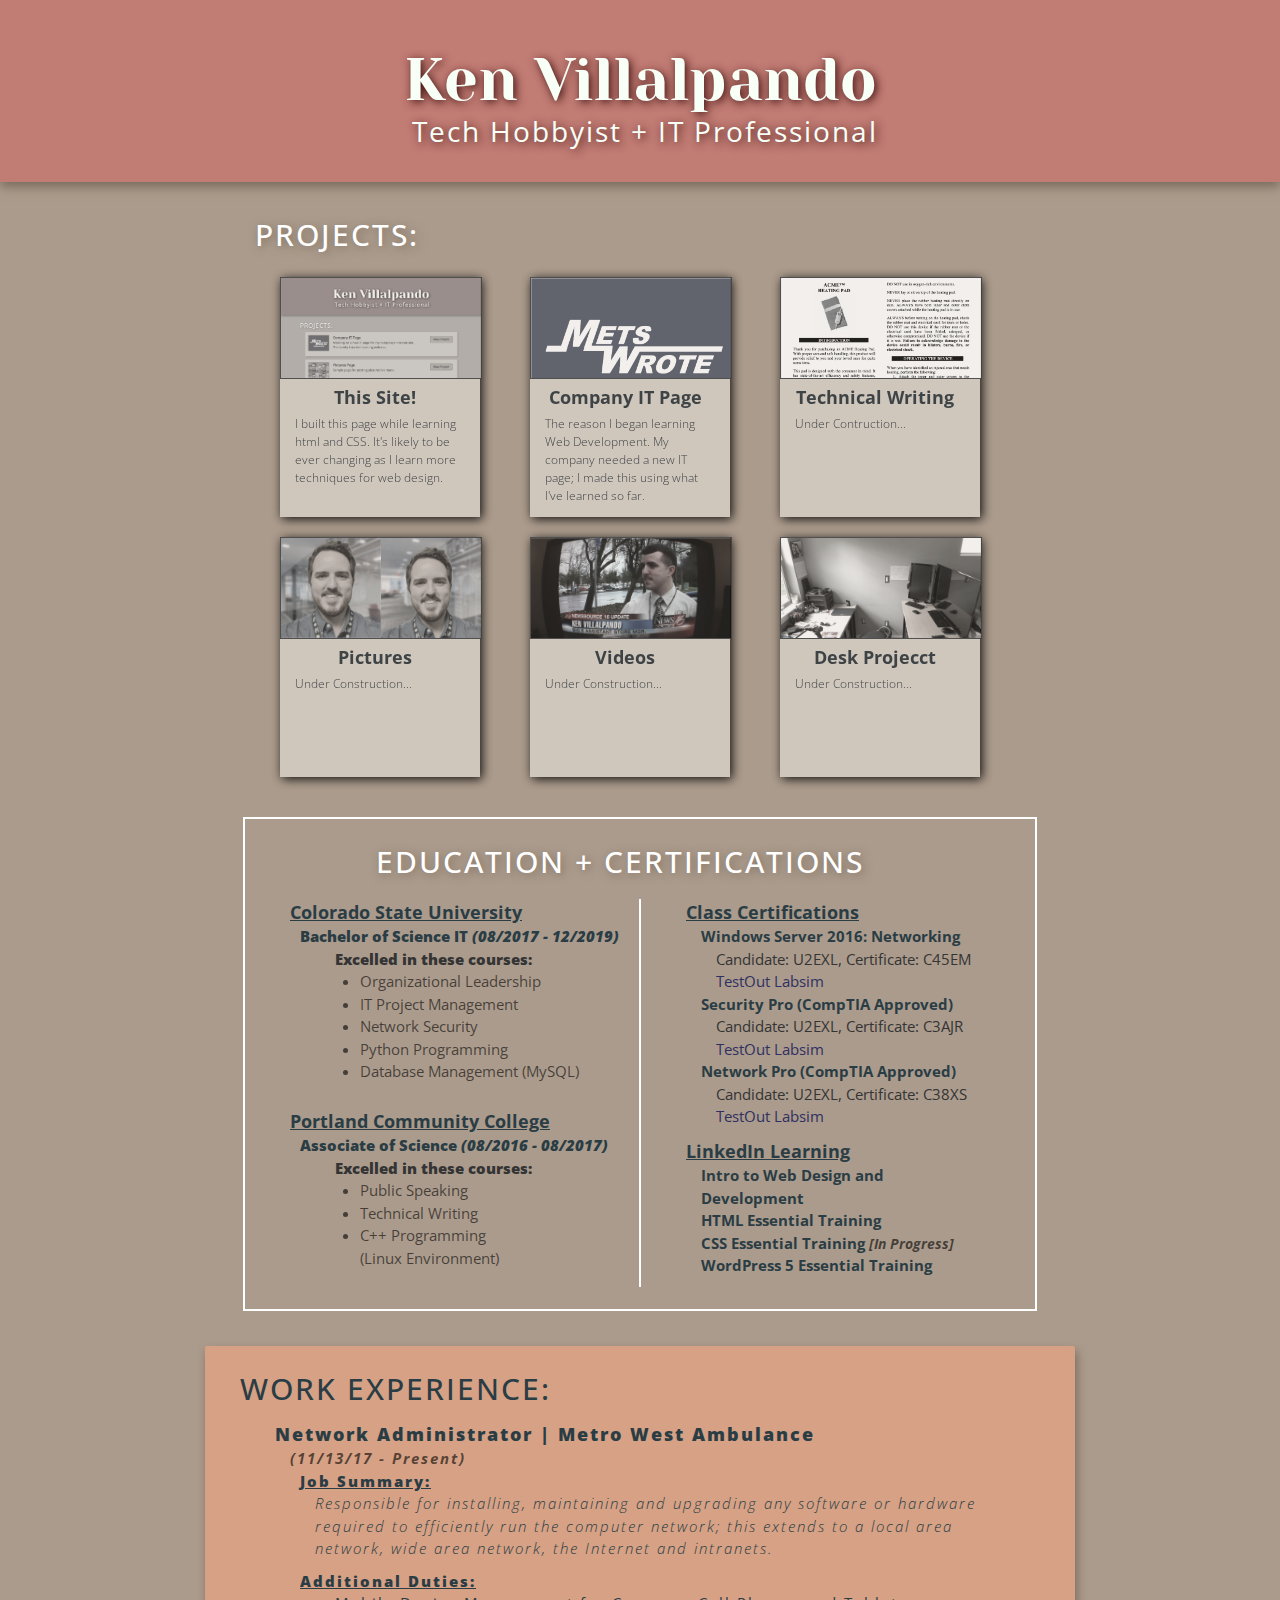
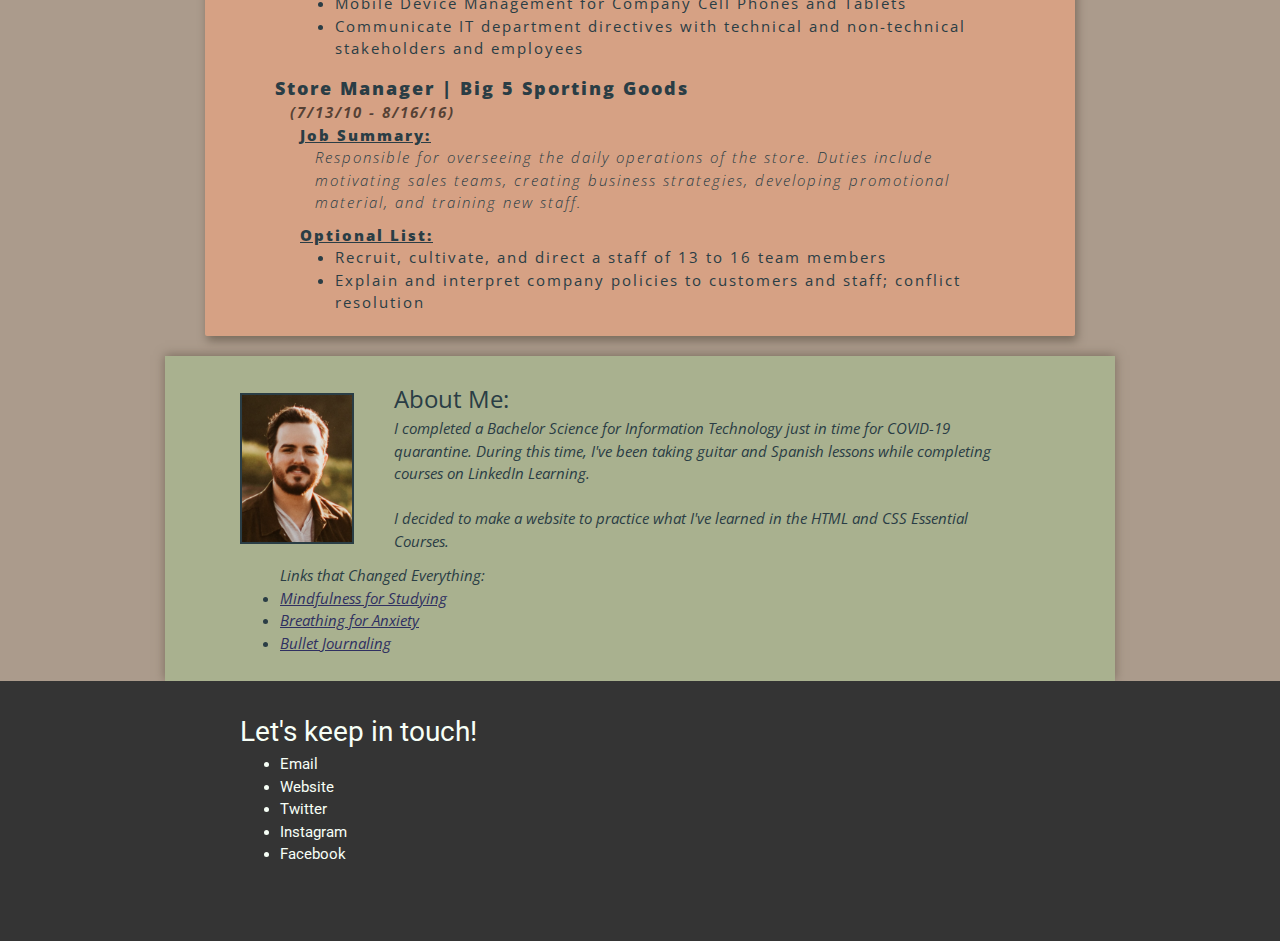
==== index.html @ 83141d89 "Main Page" ====
<!DOCTYPE HTML>
<html>
    <head>
        <meta charset="UTF-8">
        <meta name="viewport" content="width=device-width, initial-scale=1, maximum-scale=1">
        <title>Ken Villalpando</title>
        <!-- GOOGLE FONTS -->
        <link href="https://fonts.googleapis.com/css2?family=Roboto&display=swap" rel="stylesheet"> 
        <link href="https://fonts.googleapis.com/css2?family=Yeseva+One&display=swap" rel="stylesheet"> 
        <link href="https://fonts.googleapis.com/css2?family=Acme&display=swap" rel="stylesheet">
        <link href="https://fonts.googleapis.com/css2?family=Montserrat&family=Open+Sans&display=swap" rel="stylesheet">

        <link rel="stylesheet" href=".\styles.css">
    </head>
    <body>
        <main>
            <!-- About / Profile -->
            <header>
                <div class="content-wrap">
                    <h1>Ken Villalpando</h1>
                    <h2>Tech Hobbyist + IT Professional</h2>
                    
                </div>
            </header>
      
            <!-- Projects -->
            <section class="projects">
                <div class="content-wrap">
                    <h2>Projects:</h2>
                    <a href="index.html" id="proj">
                        <img src="/pictures/main-page.png" alt="Proj-One"/>
                        <h3>This Site!</h3>
                        <p>I built this page while learning html and CSS. It's likely to be ever changing as I learn more techniques for web design.</p>
                    </a>
                    <a href="it-page/" target="_blank" id="proj">
                        <img src="it-page/images/sample-logo.png" alt="Proj-One"/>
                        <h3>Company IT Page</h3>
                        <p>The reason I began learning Web Development. My company needed  a new IT page; I made this using what I've learned so far.</p>
                    </a>
                    <a href="projects/writing.html" target="_blank" id="proj">
                        <img src="pictures/thumb_desk.png" alt="Proj-One"/>
                        <h3>Technical Writing</h3>
                        <p>Under Contruction...</p>
                    </a>
                    <a href="pictures/" target="_blank" id="proj">
                        <img src=".\pictures/ProfileOptions.JPG" alt="Proj-One"/>
                        <h3>Pictures</h3>
                        <p>Under Construction...</p>
                    </a>
                    <a href="#" target="_blank" id="proj">
                        <img src="pictures/thumb_bww.png" alt="Proj-One"/>
                        <h3>Videos</h3>
                        <p>Under Construction...</p>
                    </a>
                    <a href="projects/kensdesk.html" target="_blank" id="proj">
                        <img src="/projects/pics/desk_start.jpg" alt="Proj-One"/>
                        <h3>Desk Projecct</h3>
                        <p>Under Construction...</p>
                    </a>
                    <!-- This project -->
<!--
                    <article id="three">
                        <a id="button" href="#">View Project</a>
                        <img src="./pictures/main-page.png" alt="data-img" />
                        <h3>This Page!</h3>
                        <p>I built this page while learning html and CSS. It's likely to be ever changing as I learn more techniques for web design.</p>
                    </article>
-->
                    <!-- IT Page PRoject -->
<!--
                    <article id="one">
                        <a id="button" href=".\it-page/" target="_blank">View Project</a>
                        <img src="it-page/images/sample-logo.png" alt="MW-Logo" />
                        <h3>Company IT Page</h3>
                        <p>The reason I started studying Web Development. My company needed  a new IT page; this is what I made using the techniques I've learned so far. </p>
                    </article>
-->
                    <!-- Technical Writing -->
                    <!-- DESK PROJECT -->

                    <!-- PICTURE PAGE -->
<!--
                    <article id="two">
                        <a id="button" href="https://kepando.github.io/pictures/" target="_blank">View Project</a>
                        <img src=".\pictures/ProfileOptions.JPG" alt="Before Pic" />
                        <h3>Pictures Page</h3>
                        <p>Here I'll design a page to show some picutres. I use a combination of apps for editing and enhancing my photos. I'll feature a few and explain how I made them.</p>
                    </article>
-->
                    <!-- VIDEO PAGE-->
                </div>
            </section>
            
            <!-- Education and Certifications -->
            <section class="education content-wrap">
                <h2>Education + Certifications</h2>
                <div class="schooling">
                    <section id="school">
                        <h3>Colorado State University</h3>
                        <h4>Bachelor of Science IT <em>(08/2017 - 12/2019)</em></h4>
                        <p>Excelled in these courses:</p>
                        <ul>
                            <li>Organizational Leadership</li>
                            <li>IT Project Management</li>
                            <li>Network Security</li>
                            <li>Python Programming</li>
                            <li>Database Management (MySQL)</li>
                        </ul>
                    </section>
                    <section id="school">
                        <h3>Portland Community College</h3>
                        <h4>Associate of Science <em>(08/2016 - 08/2017)</em></h4>
                        <p>Excelled in these courses:</p>
                        <ul>
                            <li>Public Speaking</li>
                            <li>Technical Writing</li>
                            <li>C++ Programming<br>
                            (Linux Environment)</li>
                        </ul>
                    </section>
                </div>
                <div class="certifications">
                    <section id="cert">
                        <h3>Class Certifications</h3>
                        <div class="cert-entry">
                            <h4>Windows Server 2016: Networking</h4>
                            <p>Candidate: U2EXL, Certificate: C45EM<br><a href="https://www.testout.com/courses" target="_blank">TestOut Labsim</a></p>
                        </div>
                        <div class="cert-entry"> 
                            <h4>Security Pro (CompTIA Approved)</h4>
                            <p>Candidate: U2EXL, Certificate: C3AJR<br><a href="https://www.testout.com/courses" target="_blank">TestOut Labsim</a></p>
                        </div>
                        <div class="cert-entry">
                            <h4>Network Pro (CompTIA Approved)</h4>
                            <p>Candidate: U2EXL, Certificate: C38XS<br><a href="https://www.testout.com/courses" target="_blank">TestOut Labsim</a></p>
                        </div>
                    </section>
                    <section id="cert">
                        <h3>LinkedIn Learning</h3>
                        <h4>Intro to Web Design and Development</h4>
<!--                        <p>Certificate Id: ASlqDAVFtQPVPzRL4ff9Y8gPucvq</p>-->
                        <h4>HTML Essential Training</h4>
<!--                        <p>Certificate Id: AZIIrNlopl0ncjyoaqekhOXkk8ms</p>-->
                        <h4>CSS Essential Training <em>[In Progress]</em></h4>
<!--                        <p><em>In Progress</em></p>-->
                        <h4>WordPress 5 Essential Training</h4>
                    </section>
                </div>
            </section>
 
            <!-- Work Experience -->
            <section class="work-experience">
                <div class="content-wrap">
                    <h2>Work Experience:</h2>
                    <section id="job">
                        <h3>Network Administrator | Metro West Ambulance</h3>
                        <h4><em>(11/13/17 - Present)</em></h4>
                        <p>Job Summary:</p>
                        <p class="desc"><i>Responsible for installing, maintaining and upgrading any software or hardware required to efficiently run the computer network; this extends to a local area network, wide area network, the Internet and intranets.</i></p>
                        <p>Additional Duties:</p>
                        <ul>
                            <li>Mobile Device Management for Company Cell Phones and Tablets</li>
                            <li>Communicate IT department directives with technical and non-technical stakeholders and employees</li>
                        </ul>
                    </section>
                        <section id="job">
                        <h3>Store Manager | Big 5 Sporting Goods</h3>
                        <h4><em>(7/13/10 - 8/16/16)</em></h4>
                        <p>Job Summary:</p>
                        <p class="desc">
                            <i>Responsible for overseeing the daily operations of the store. Duties include motivating sales teams, creating business strategies, developing promotional material, and training new staff.</i>
                        </p>
                        <p>Optional List:</p>
                        <ul>
                            <li>Recruit, cultivate, and direct a staff of 13 to 16 team members</li>
                            <li>Explain and interpret company policies to customers and staff; conflict resolution</li>
                        </ul>
                    </section>
                </div>
            </section>
                        
            <!-- About Me -->
            <section class="about-me">
                <div class="content-wrap">
                    <img src=".\pictures/ken.png" alt="Ken" />
                    
                    <section id="about">
                        <h2>About Me:</h2>
                        <p>I completed a Bachelor Science for Information Technology just in time for COVID-19 quarantine. During this time, I've been taking guitar and Spanish lessons while completing courses on LinkedIn Learning. 
                        <br><br>
                        I decided to make a website to practice what I've learned in the HTML and CSS Essential Courses.</p>
                    </section>
                    <ul>Links that Changed Everything:
                        <li><a href="https://csuglobal.edu/blog/using-mindfulness-techniques-to-improve-schoolwork?utm_medium=socialmedia&utm_source=linkedin_company&utm_campaign=productcategory_general&utm_content=_9_5_19" target="_blank">Mindfulness for Studying</a></li>
                        <li><a href="https://www.medicalnewstoday.com/articles/324417" target="_blank">Breathing for Anxiety</a></li>
                        <li><a href="https://bulletjournal.com/pages/learn" target="_blank">Bullet Journaling</a></li>
                    </ul>
                </div>
            </section>
     
            <!-- Contact Info / Social Media -->
            <footer>
                <div class="content-wrap">
                    <h2>Let's keep in touch!</h2>
                    <!-- Social Media and Links -->
                    <ul>
                        <li><a href="mailto:kvillalp@gmail.com">Email</a></li>
                        <li><a href="https://kepando.github.io" target="_blank">Website</a></li>
                        <li><A href="https://twitter.com/kepando">Twitter</a></li>
                        <li><a href="https://www.instagram.com/kepando/" target="_blank">Instagram</a></li>
                        <li><a href="#">Facebook</a></li>
                    </ul>
                </div>
            </footer>
        </main>
    </body>
</html>
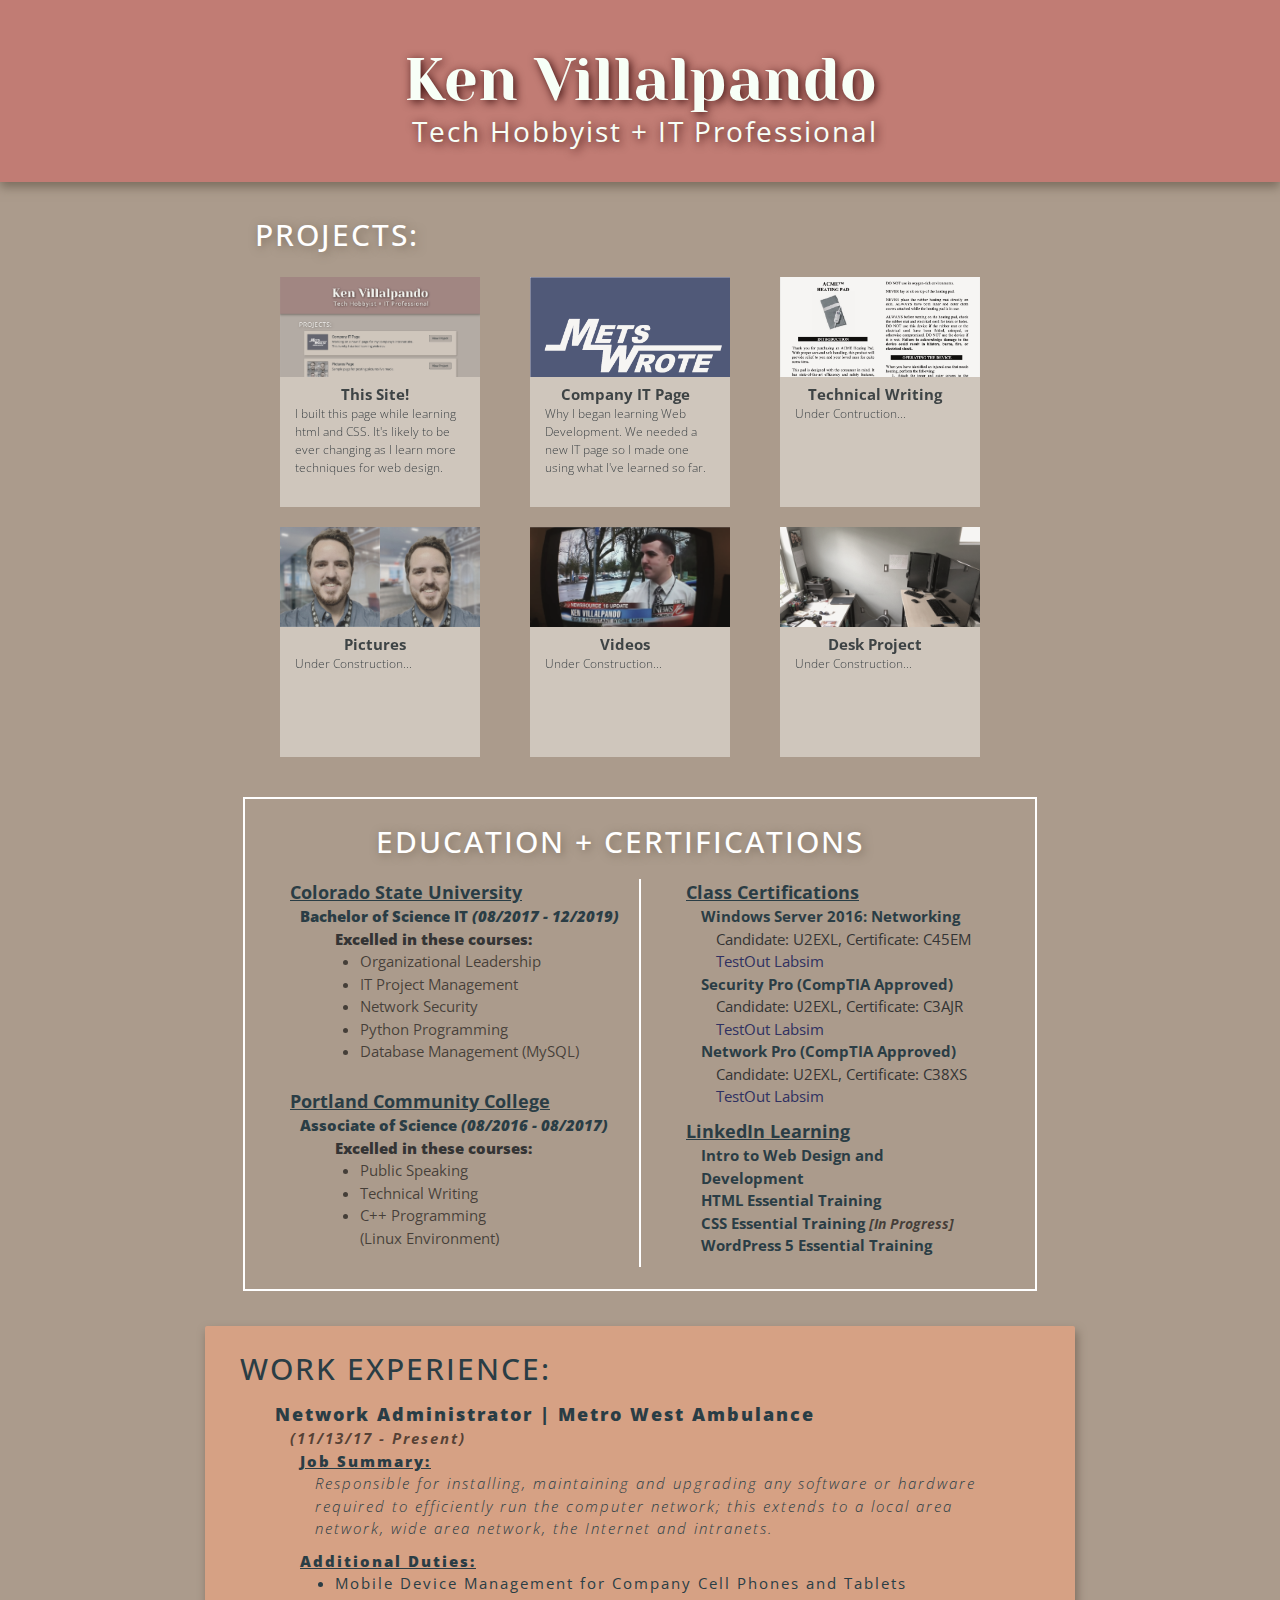
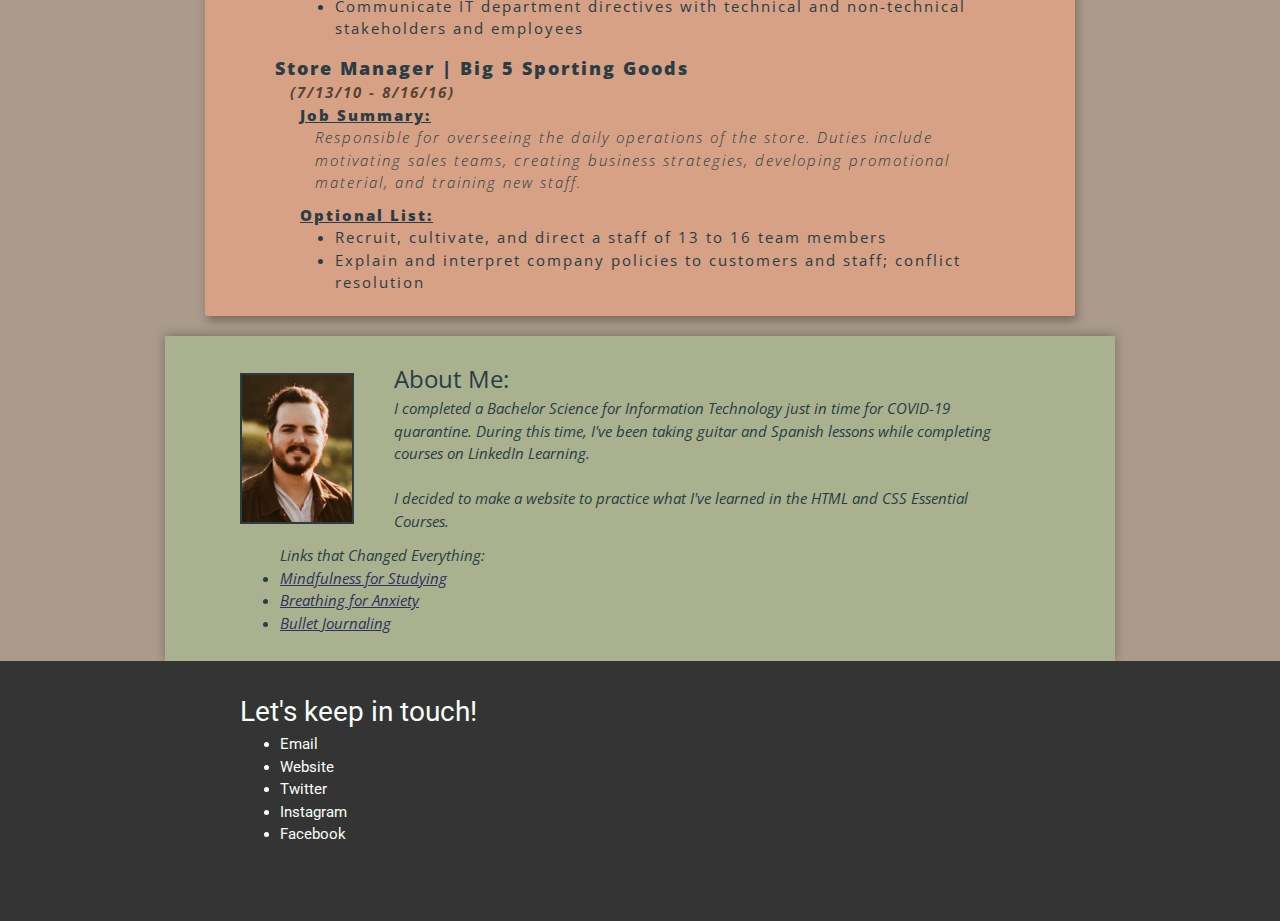
==== commit d90e064b: "MainPage/ProjectThumbs" ====
--- a/index.html
+++ b/index.html
@@ -28,33 +28,33 @@
                 <div class="content-wrap">
                     <h2>Projects:</h2>
                     <a href="index.html" id="proj">
-                        <img src="/pictures/main-page.png" alt="Proj-One"/>
-                        <h3>This Site!</h3>
+                        <img src="pictures/main-page.png"/>
+                        <h4>This Site!</h4>
                         <p>I built this page while learning html and CSS. It's likely to be ever changing as I learn more techniques for web design.</p>
                     </a>
                     <a href="it-page/" target="_blank" id="proj">
-                        <img src="it-page/images/sample-logo.png" alt="Proj-One"/>
-                        <h3>Company IT Page</h3>
-                        <p>The reason I began learning Web Development. My company needed  a new IT page; I made this using what I've learned so far.</p>
+                        <img src="it-page/images/sample-logo.png"/>
+                        <h4>Company IT Page</h4>
+                        <p>Why I began learning Web Development. We needed a new IT page so I made one using what I've learned so far.</p>
                     </a>
                     <a href="projects/writing.html" target="_blank" id="proj">
-                        <img src="pictures/thumb_desk.png" alt="Proj-One"/>
-                        <h3>Technical Writing</h3>
+                        <img src="pictures/thumb_desk.png"/>
+                        <h4>Technical Writing</h4>
                         <p>Under Contruction...</p>
                     </a>
                     <a href="pictures/" target="_blank" id="proj">
-                        <img src=".\pictures/ProfileOptions.JPG" alt="Proj-One"/>
-                        <h3>Pictures</h3>
+                        <img src=".\pictures/ProfileOptions.JPG"/>
+                        <h4>Pictures</h4>
                         <p>Under Construction...</p>
                     </a>
                     <a href="#" target="_blank" id="proj">
-                        <img src="pictures/thumb_bww.png" alt="Proj-One"/>
-                        <h3>Videos</h3>
+                        <img src="pictures/thumb_bww.png"/>
+                        <h4>Videos</h4>
                         <p>Under Construction...</p>
                     </a>
                     <a href="projects/kensdesk.html" target="_blank" id="proj">
-                        <img src="/projects/pics/desk_start.jpg" alt="Proj-One"/>
-                        <h3>Desk Projecct</h3>
+                        <img src="projects/pics/desk_start.jpg"/>
+                        <h4>Desk Project</h4>
                         <p>Under Construction...</p>
                     </a>
                     <!-- This project -->
@@ -75,9 +75,6 @@
                         <p>The reason I started studying Web Development. My company needed  a new IT page; this is what I made using the techniques I've learned so far. </p>
                     </article>
 -->
-                    <!-- Technical Writing -->
-                    <!-- DESK PROJECT -->
-
                     <!-- PICTURE PAGE -->
 <!--
                     <article id="two">
@@ -87,7 +84,6 @@
                         <p>Here I'll design a page to show some picutres. I use a combination of apps for editing and enhancing my photos. I'll feature a few and explain how I made them.</p>
                     </article>
 -->
-                    <!-- VIDEO PAGE-->
                 </div>
             </section>
             
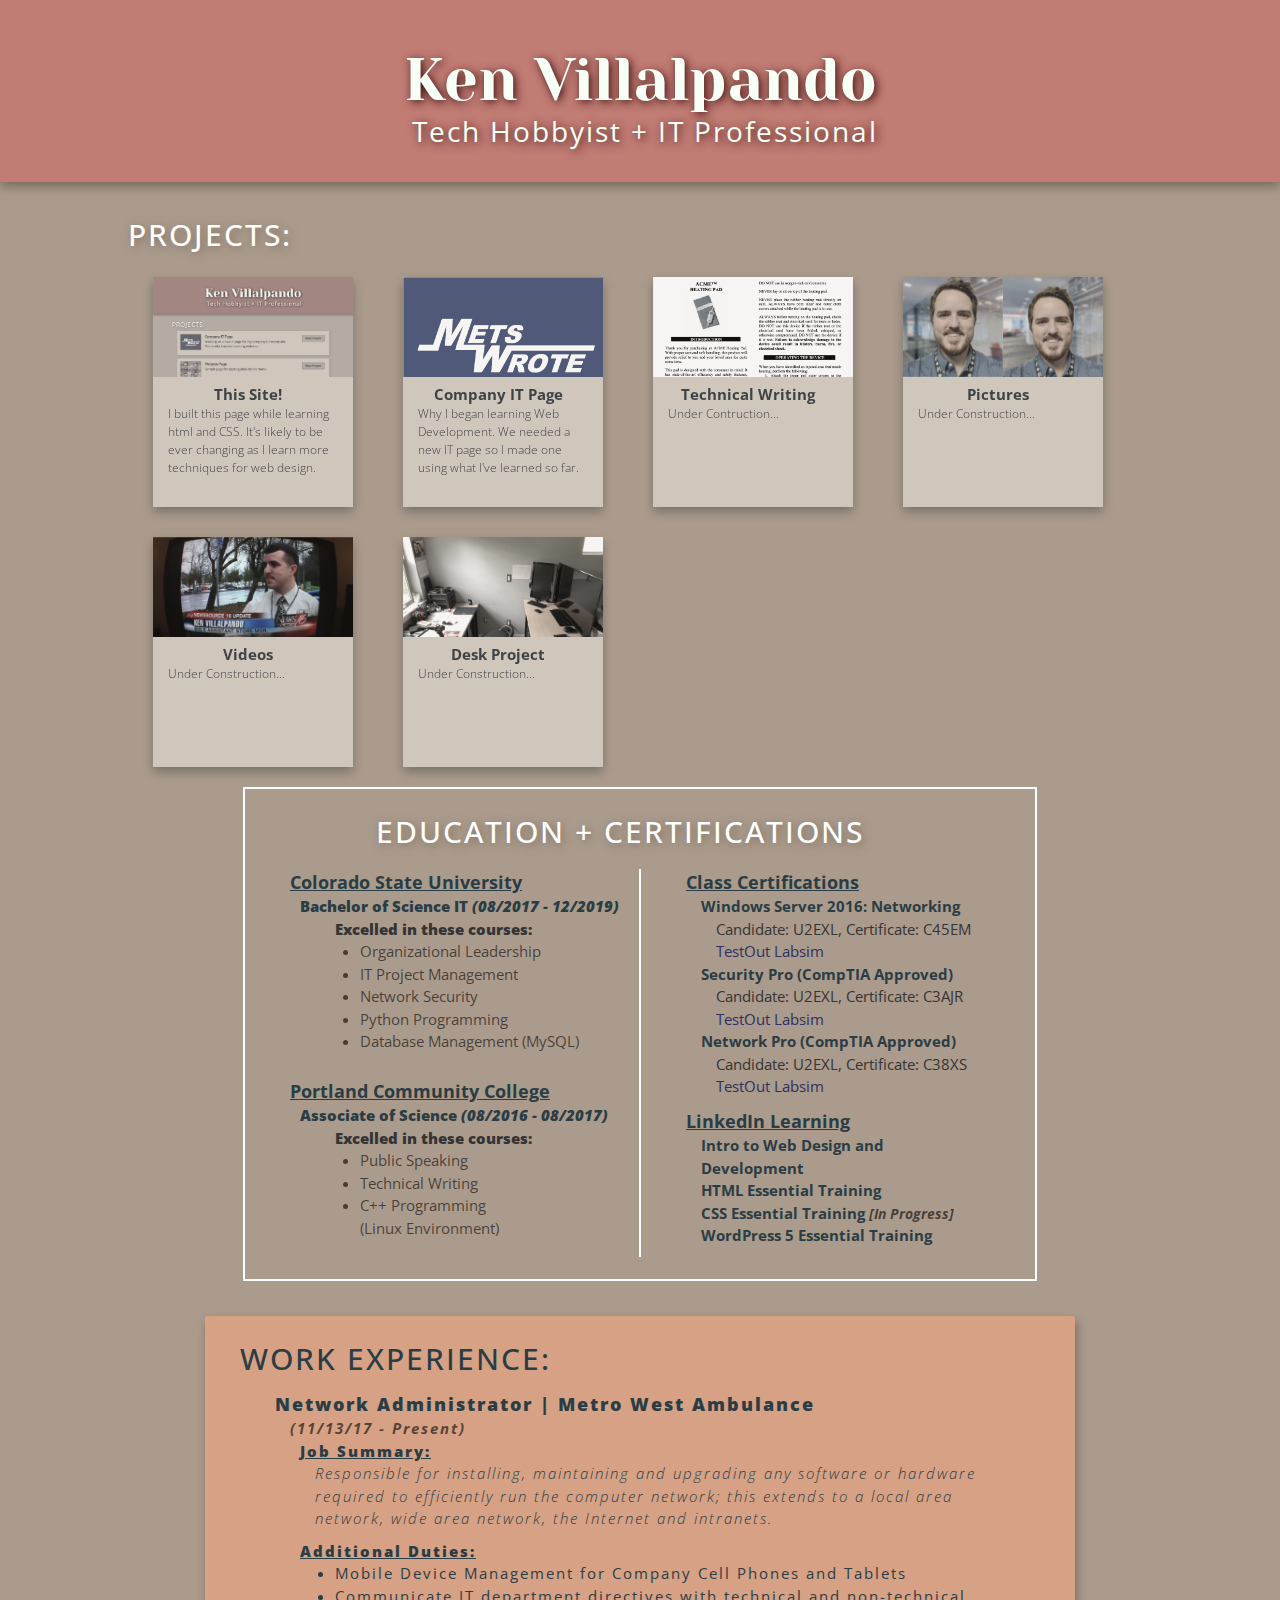
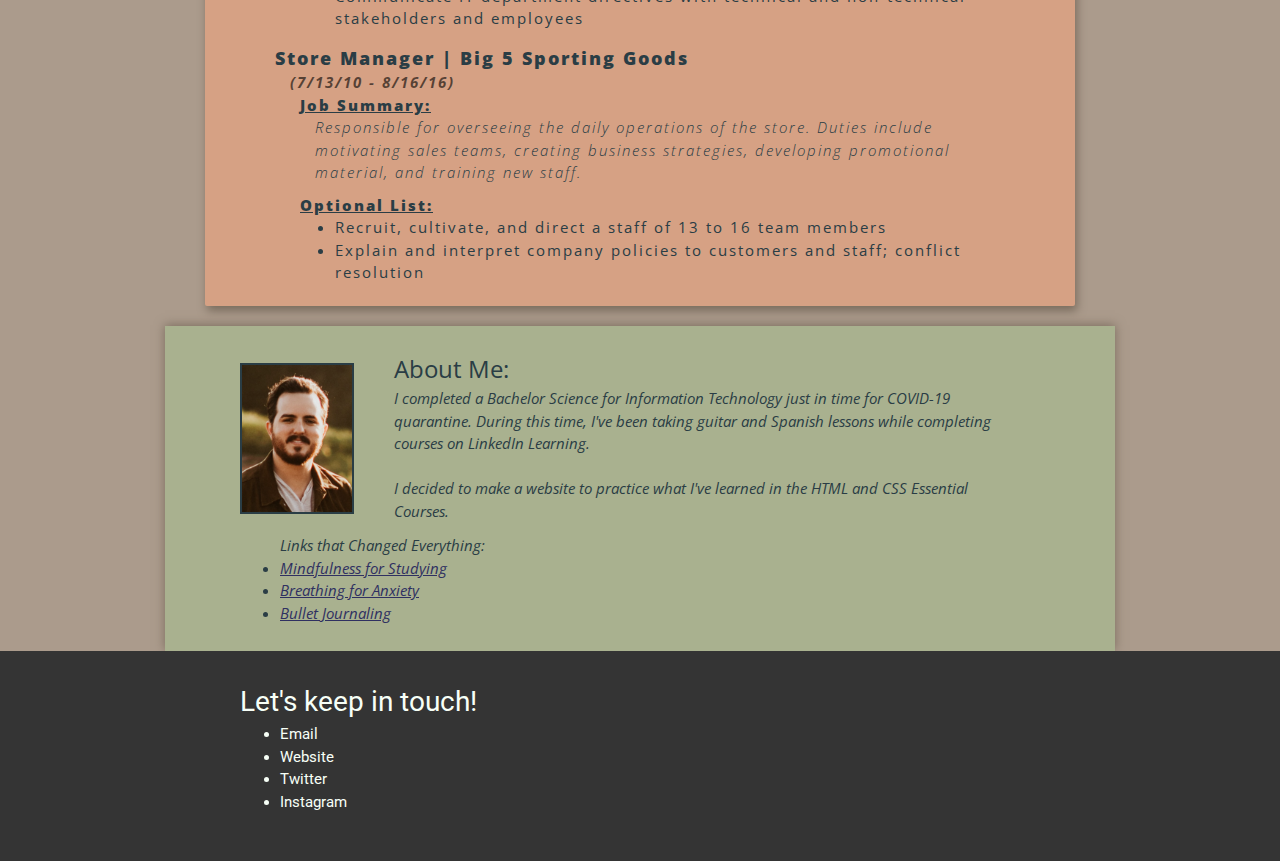
==== commit a023bed8: "MainPage Tweaks" ====
--- a/index.html
+++ b/index.html
@@ -14,76 +14,48 @@
     </head>
     <body>
         <main>
-            <!-- About / Profile -->
+            <!-- HEADER -->
             <header>
-                <div class="content-wrap">
+                <div>
                     <h1>Ken Villalpando</h1>
                     <h2>Tech Hobbyist + IT Professional</h2>
-                    
                 </div>
             </header>
       
             <!-- Projects -->
             <section class="projects">
-                <div class="content-wrap">
+                <div>
                     <h2>Projects:</h2>
-                    <a href="index.html" id="proj">
+                    <a href="index.html" class ="projects" id="proj">
                         <img src="pictures/main-page.png"/>
                         <h4>This Site!</h4>
                         <p>I built this page while learning html and CSS. It's likely to be ever changing as I learn more techniques for web design.</p>
                     </a>
-                    <a href="it-page/" target="_blank" id="proj">
+                    <a href="it-page/" target="_blank" class ="projects" id="proj">
                         <img src="it-page/images/sample-logo.png"/>
                         <h4>Company IT Page</h4>
                         <p>Why I began learning Web Development. We needed a new IT page so I made one using what I've learned so far.</p>
                     </a>
-                    <a href="projects/writing.html" target="_blank" id="proj">
+                    <a href="projects/writing.html" target="_blank" class ="projects" id="proj">
                         <img src="pictures/thumb_desk.png"/>
                         <h4>Technical Writing</h4>
                         <p>Under Contruction...</p>
                     </a>
-                    <a href="pictures/" target="_blank" id="proj">
+                    <a href="pictures/" target="_blank" class ="projects" id="proj">
                         <img src=".\pictures/ProfileOptions.JPG"/>
                         <h4>Pictures</h4>
                         <p>Under Construction...</p>
                     </a>
-                    <a href="#" target="_blank" id="proj">
+                    <a href="#" target="_blank" class ="projects" id="proj">
                         <img src="pictures/thumb_bww.png"/>
                         <h4>Videos</h4>
                         <p>Under Construction...</p>
                     </a>
-                    <a href="projects/kensdesk.html" target="_blank" id="proj">
+                    <a href="projects/kensdesk.html" target="_blank" class ="projects" id="proj">
                         <img src="projects/pics/desk_start.jpg"/>
                         <h4>Desk Project</h4>
                         <p>Under Construction...</p>
                     </a>
-                    <!-- This project -->
-<!--
-                    <article id="three">
-                        <a id="button" href="#">View Project</a>
-                        <img src="./pictures/main-page.png" alt="data-img" />
-                        <h3>This Page!</h3>
-                        <p>I built this page while learning html and CSS. It's likely to be ever changing as I learn more techniques for web design.</p>
-                    </article>
--->
-                    <!-- IT Page PRoject -->
-<!--
-                    <article id="one">
-                        <a id="button" href=".\it-page/" target="_blank">View Project</a>
-                        <img src="it-page/images/sample-logo.png" alt="MW-Logo" />
-                        <h3>Company IT Page</h3>
-                        <p>The reason I started studying Web Development. My company needed  a new IT page; this is what I made using the techniques I've learned so far. </p>
-                    </article>
--->
-                    <!-- PICTURE PAGE -->
-<!--
-                    <article id="two">
-                        <a id="button" href="https://kepando.github.io/pictures/" target="_blank">View Project</a>
-                        <img src=".\pictures/ProfileOptions.JPG" alt="Before Pic" />
-                        <h3>Pictures Page</h3>
-                        <p>Here I'll design a page to show some picutres. I use a combination of apps for editing and enhancing my photos. I'll feature a few and explain how I made them.</p>
-                    </article>
--->
                 </div>
             </section>
             
@@ -204,7 +176,6 @@
                         <li><a href="https://kepando.github.io" target="_blank">Website</a></li>
                         <li><A href="https://twitter.com/kepando">Twitter</a></li>
                         <li><a href="https://www.instagram.com/kepando/" target="_blank">Instagram</a></li>
-                        <li><a href="#">Facebook</a></li>
                     </ul>
                 </div>
             </footer>
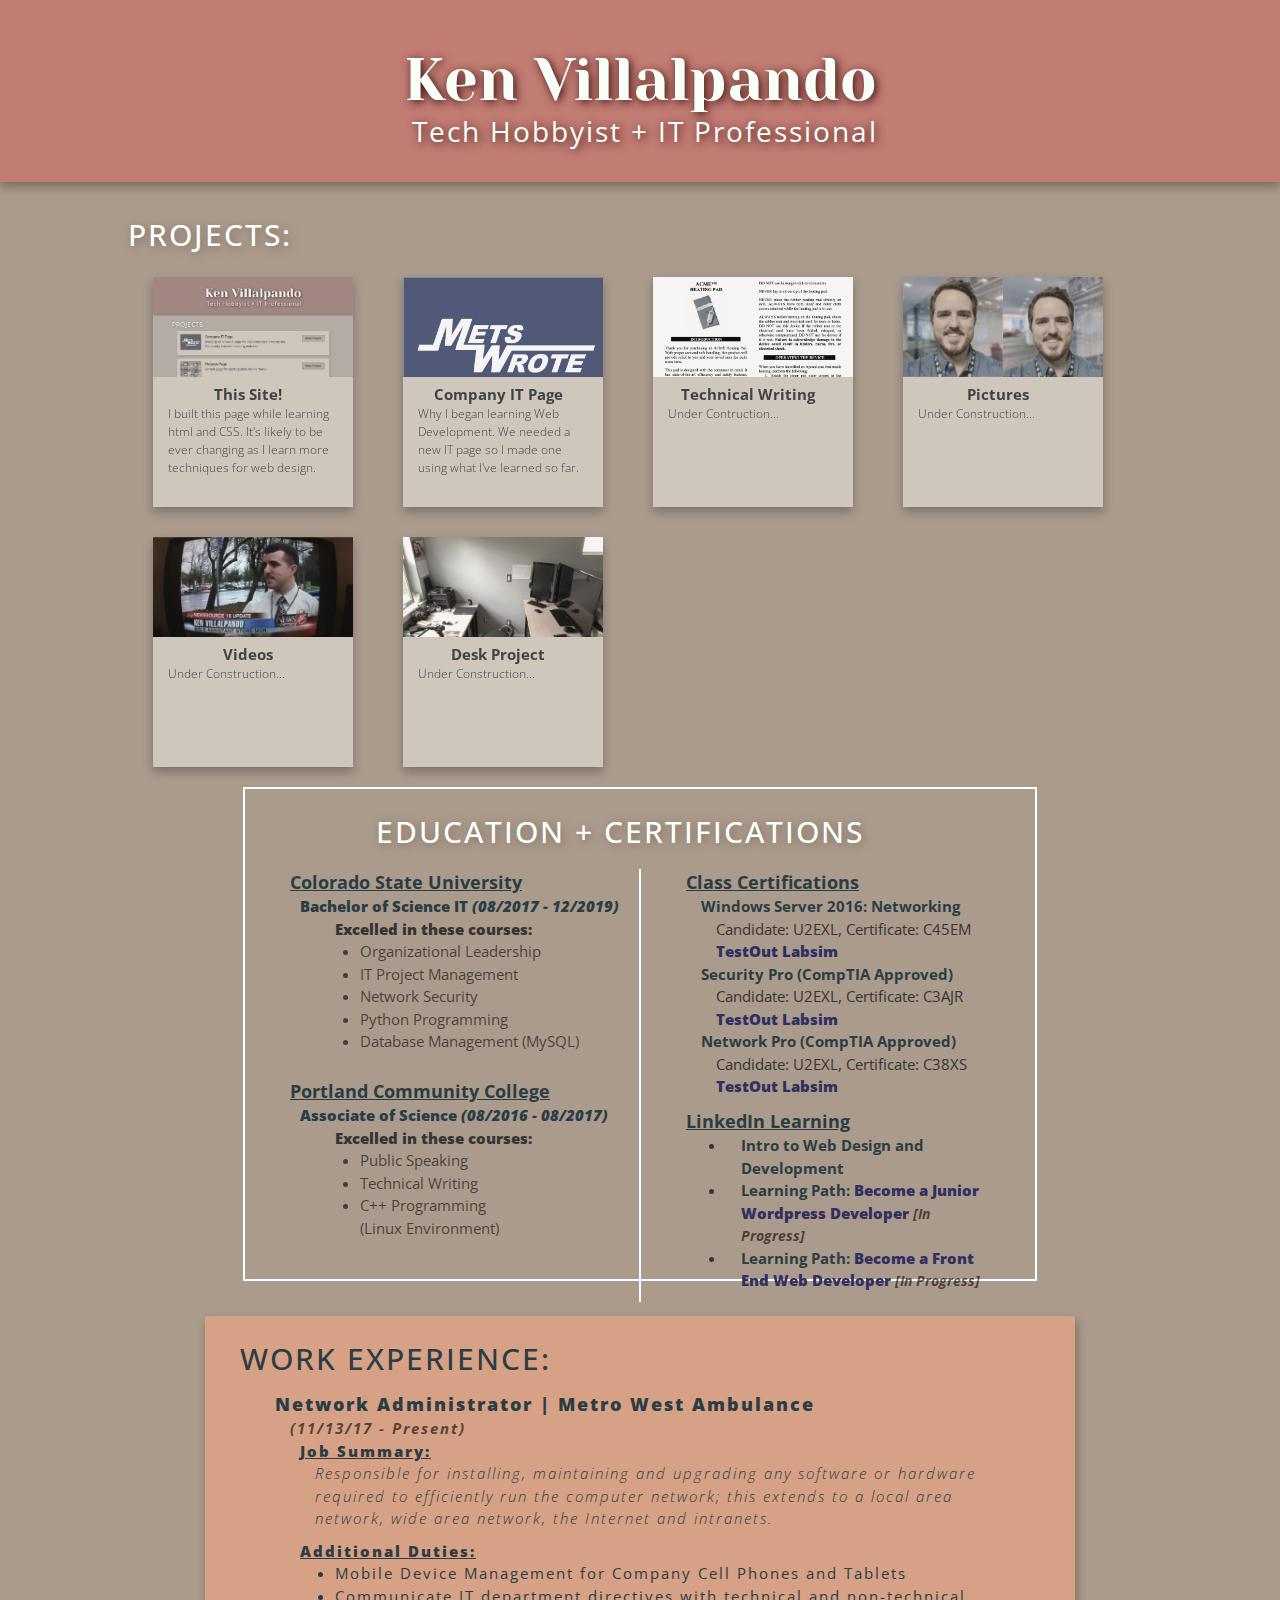
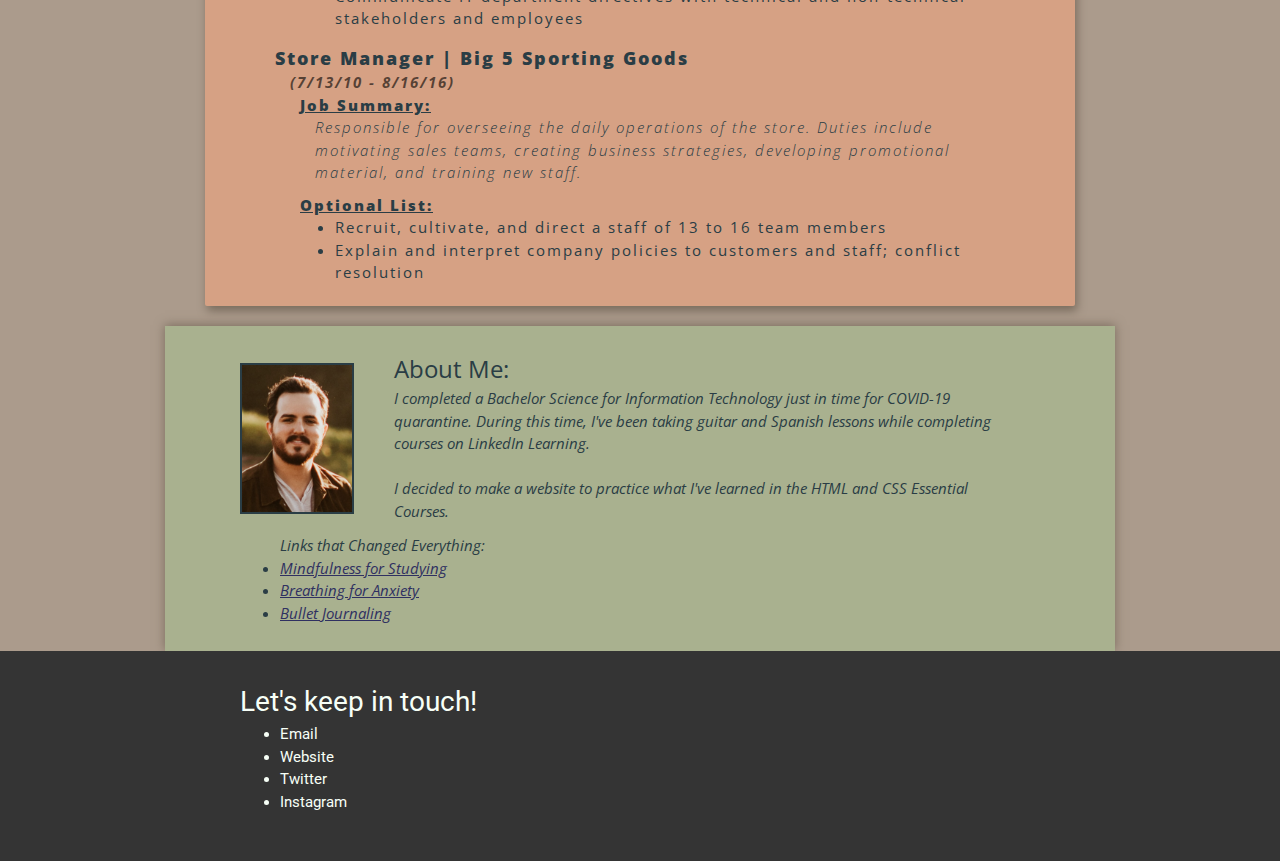
==== commit 6343c2c3: "Certifications Update" ====
--- a/index.html
+++ b/index.html
@@ -105,13 +105,11 @@
                     </section>
                     <section id="cert">
                         <h3>LinkedIn Learning</h3>
-                        <h4>Intro to Web Design and Development</h4>
-<!--                        <p>Certificate Id: ASlqDAVFtQPVPzRL4ff9Y8gPucvq</p>-->
-                        <h4>HTML Essential Training</h4>
-<!--                        <p>Certificate Id: AZIIrNlopl0ncjyoaqekhOXkk8ms</p>-->
-                        <h4>CSS Essential Training <em>[In Progress]</em></h4>
-<!--                        <p><em>In Progress</em></p>-->
-                        <h4>WordPress 5 Essential Training</h4>
+                        <ul>
+                            <li><h4>Intro to Web Design and Development</h4></li>
+                            <li><h4>Learning Path: <a href="https://www.linkedin.com/learning/paths/become-a-junior-wordpress-developer?trk=learning-serp_learning_search-card&upsellOrderOrigin=default_guest_learning" target="_blank">Become a Junior Wordpress Developer</a> <em>[In Progress]</em></h4></li>
+                            <li><h4>Learning Path: <a href="https://www.linkedin.com/learning/paths/become-a-front-end-web-developer?trk=learning-serp_learning_search-card&upsellOrderOrigin=default_guest_learningg" target="_blank">Become a Front End Web Developer</a> <em>[In Progress]</em></h4></li>
+                        </ul>
                     </section>
                 </div>
             </section>
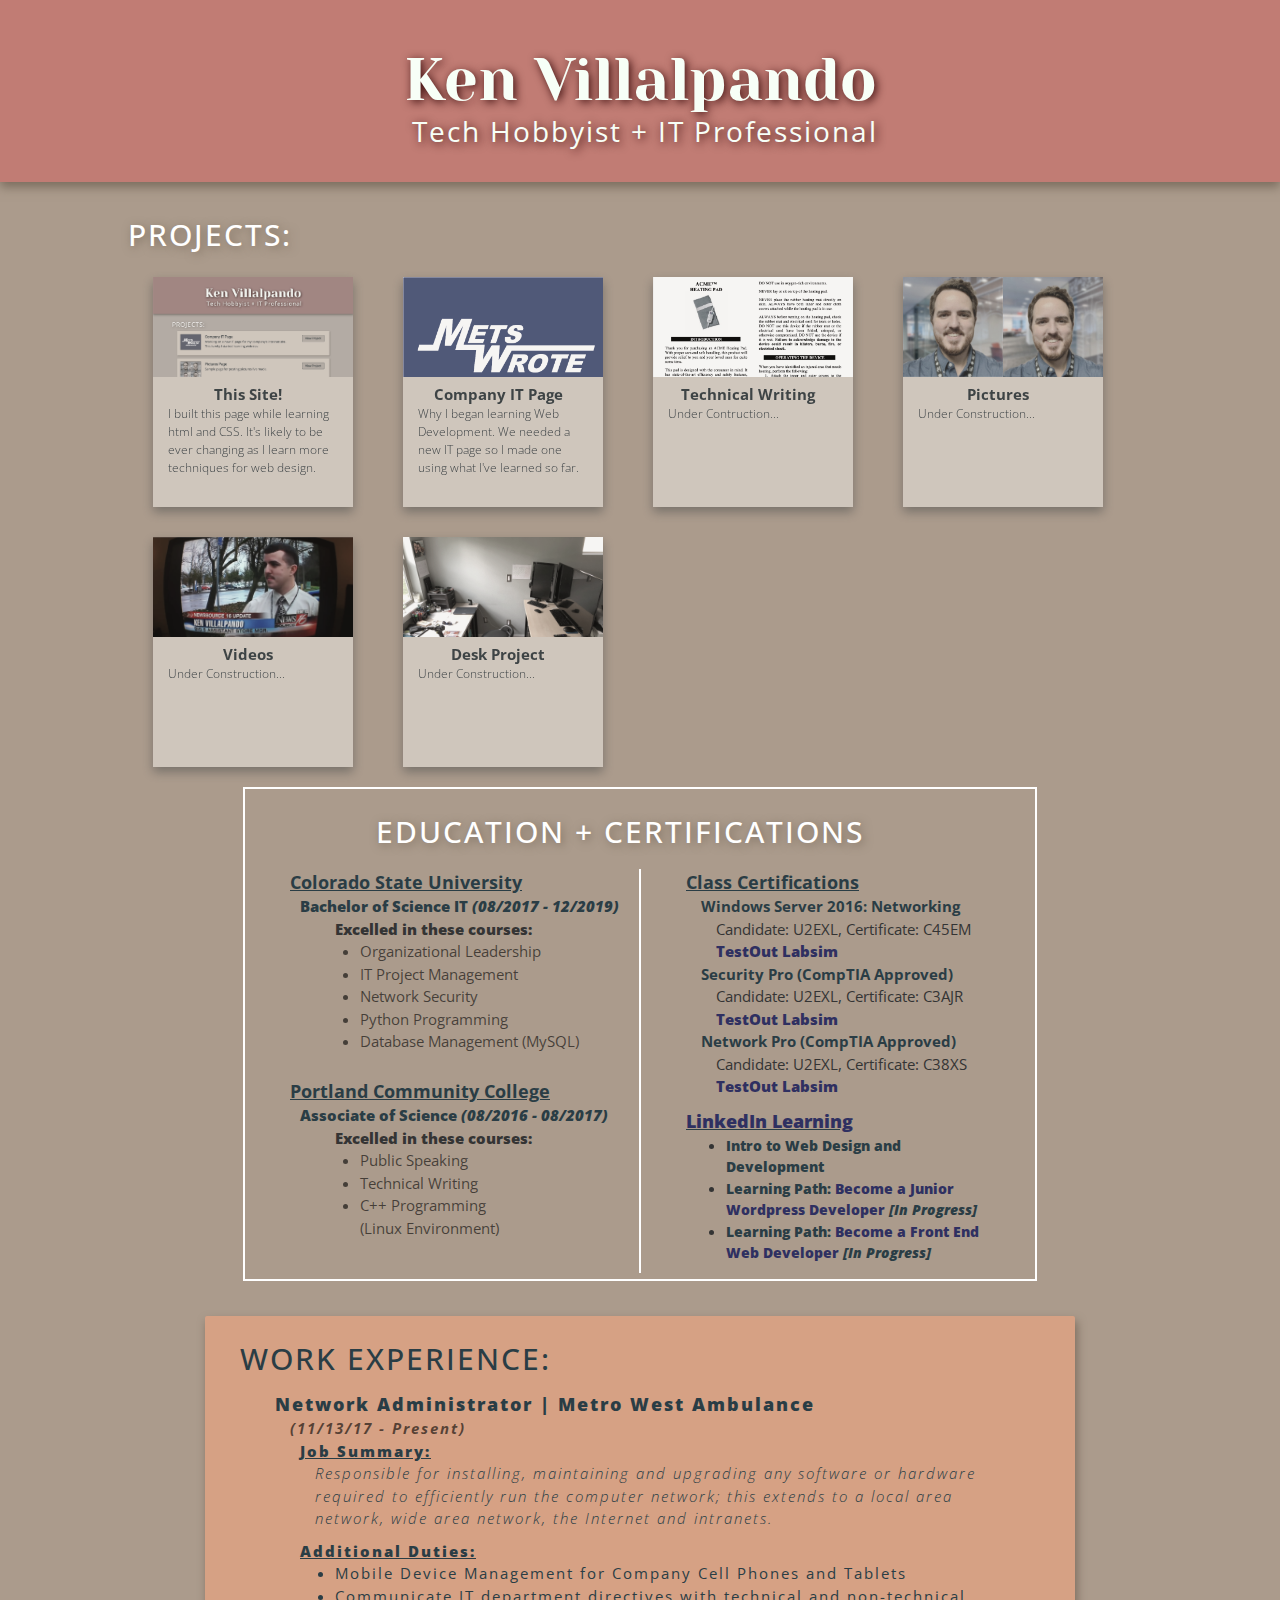
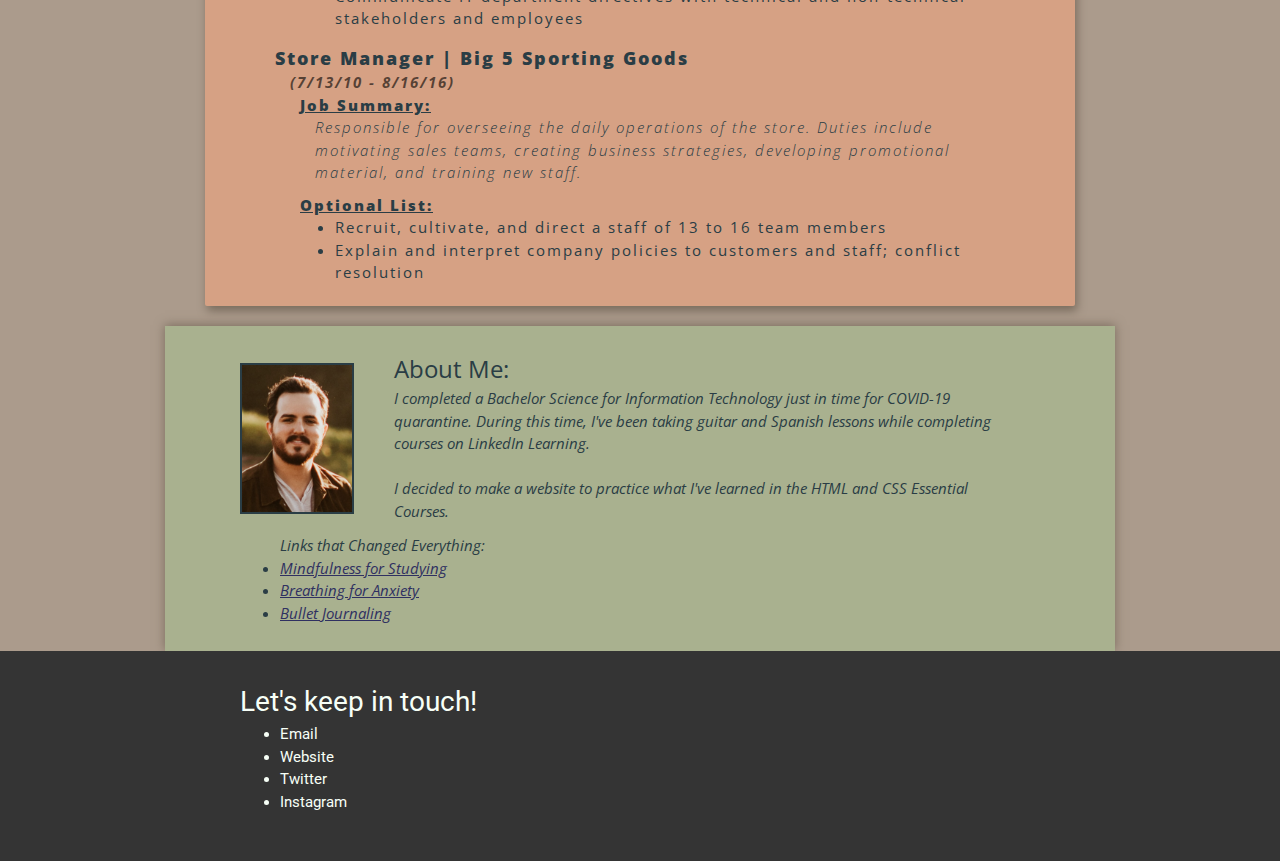
==== commit df47b2b5: "LinkedInLearning Updates" ====
--- a/index.html
+++ b/index.html
@@ -104,11 +104,11 @@
                         </div>
                     </section>
                     <section id="cert">
-                        <h3>LinkedIn Learning</h3>
+                        <h3><a href="https://www.linkedin.com/learning/gaining-skills-with-linkedin-learning-2/learning-paths" target="_blank">LinkedIn Learning</a></h3>
                         <ul>
-                            <li><h4>Intro to Web Design and Development</h4></li>
-                            <li><h4>Learning Path: <a href="https://www.linkedin.com/learning/paths/become-a-junior-wordpress-developer?trk=learning-serp_learning_search-card&upsellOrderOrigin=default_guest_learning" target="_blank">Become a Junior Wordpress Developer</a> <em>[In Progress]</em></h4></li>
-                            <li><h4>Learning Path: <a href="https://www.linkedin.com/learning/paths/become-a-front-end-web-developer?trk=learning-serp_learning_search-card&upsellOrderOrigin=default_guest_learningg" target="_blank">Become a Front End Web Developer</a> <em>[In Progress]</em></h4></li>
+                            <li><h5>Intro to Web Design and Development</h5></li>
+                            <li><h5>Learning Path: <a href="https://www.linkedin.com/learning/paths/become-a-junior-wordpress-developer?trk=learning-serp_learning_search-card&upsellOrderOrigin=default_guest_learning" target="_blank">Become a Junior Wordpress Developer</a> <em>[In Progress]</em></h5></li>
+                            <li><h5>Learning Path: <a href="https://www.linkedin.com/learning/paths/become-a-front-end-web-developer?trk=learning-serp_learning_search-card&upsellOrderOrigin=default_guest_learningg" target="_blank">Become a Front End Web Developer</a> <em>[In Progress]</em></h5></li>
                         </ul>
                     </section>
                 </div>
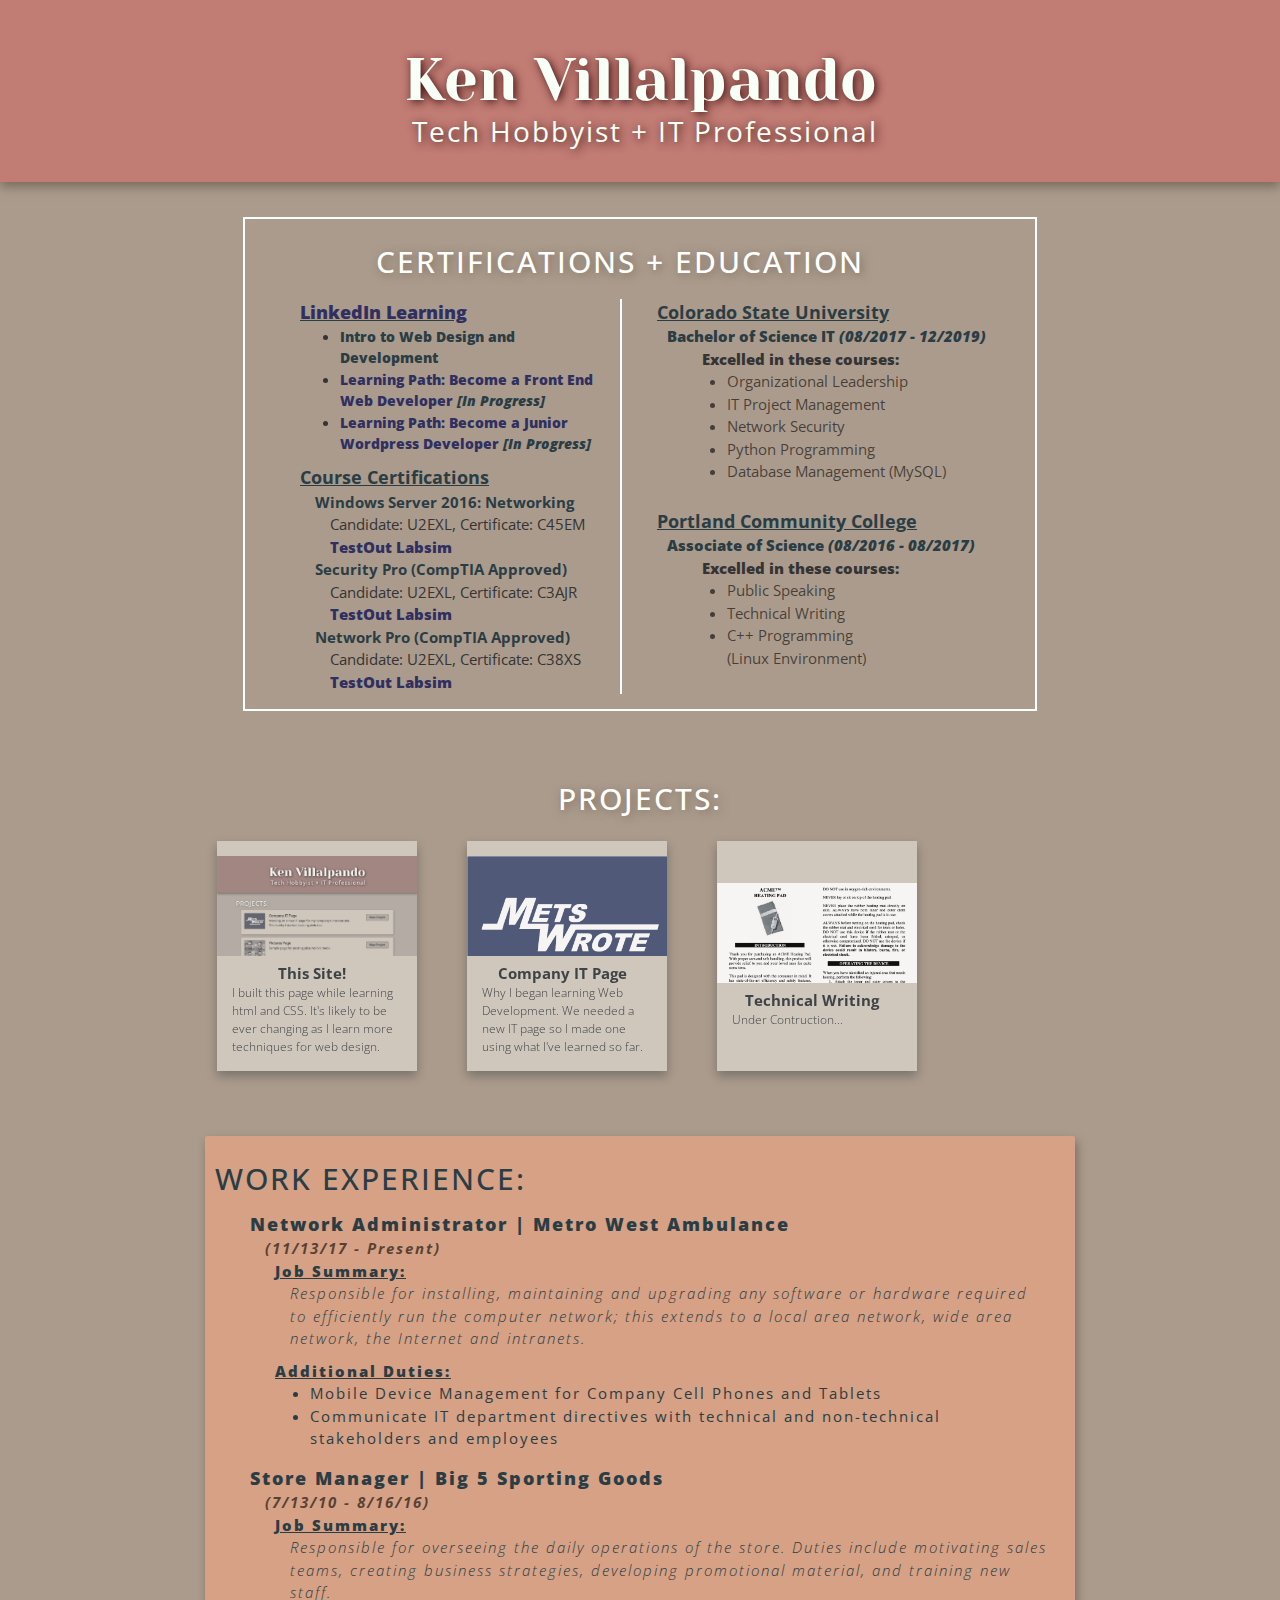
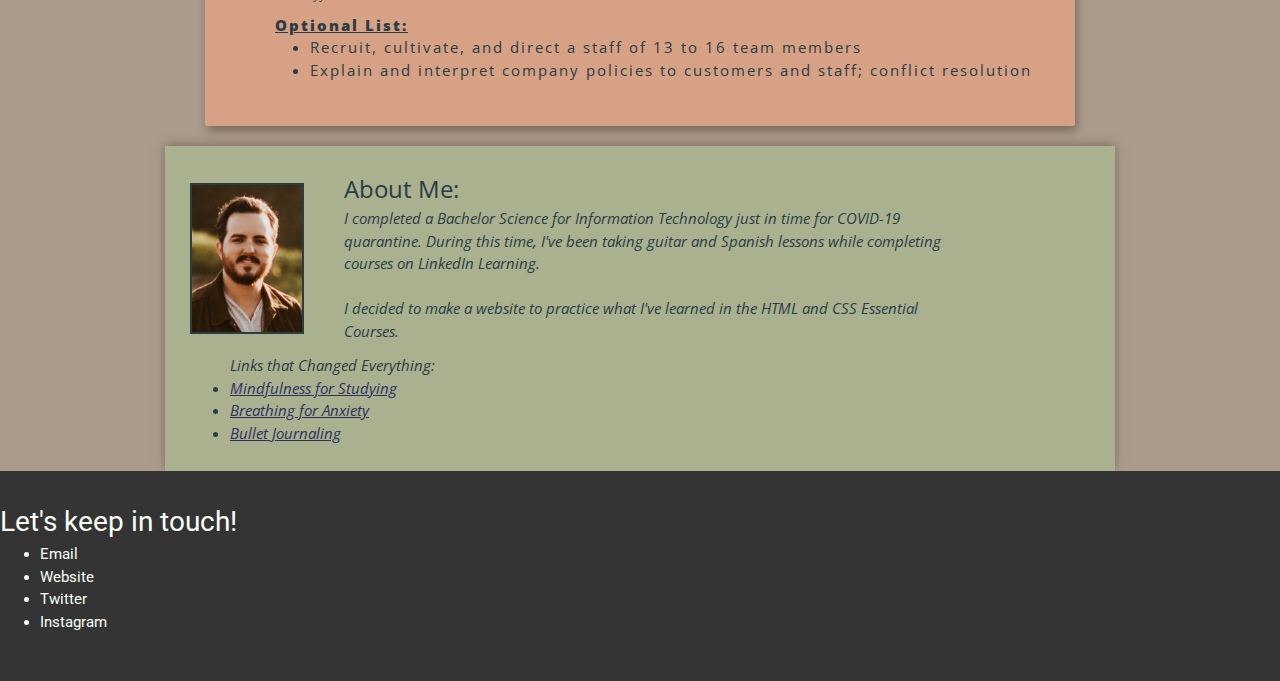
==== commit 69a91765: "Visual Studio Code" ====
--- a/index.html
+++ b/index.html
@@ -21,47 +21,34 @@
                     <h2>Tech Hobbyist + IT Professional</h2>
                 </div>
             </header>
-      
-            <!-- Projects -->
-            <section class="projects">
-                <div>
-                    <h2>Projects:</h2>
-                    <a href="index.html" class ="projects" id="proj">
-                        <img src="pictures/main-page.png"/>
-                        <h4>This Site!</h4>
-                        <p>I built this page while learning html and CSS. It's likely to be ever changing as I learn more techniques for web design.</p>
-                    </a>
-                    <a href="it-page/" target="_blank" class ="projects" id="proj">
-                        <img src="it-page/images/sample-logo.png"/>
-                        <h4>Company IT Page</h4>
-                        <p>Why I began learning Web Development. We needed a new IT page so I made one using what I've learned so far.</p>
-                    </a>
-                    <a href="projects/writing.html" target="_blank" class ="projects" id="proj">
-                        <img src="pictures/thumb_desk.png"/>
-                        <h4>Technical Writing</h4>
-                        <p>Under Contruction...</p>
-                    </a>
-                    <a href="pictures/" target="_blank" class ="projects" id="proj">
-                        <img src=".\pictures/ProfileOptions.JPG"/>
-                        <h4>Pictures</h4>
-                        <p>Under Construction...</p>
-                    </a>
-                    <a href="#" target="_blank" class ="projects" id="proj">
-                        <img src="pictures/thumb_bww.png"/>
-                        <h4>Videos</h4>
-                        <p>Under Construction...</p>
-                    </a>
-                    <a href="projects/kensdesk.html" target="_blank" class ="projects" id="proj">
-                        <img src="projects/pics/desk_start.jpg"/>
-                        <h4>Desk Project</h4>
-                        <p>Under Construction...</p>
-                    </a>
-                </div>
-            </section>
-            
             <!-- Education and Certifications -->
             <section class="education content-wrap">
-                <h2>Education + Certifications</h2>
+                <h2>Certifications + Education</h2>
+                <div class="certifications">
+                    <section id="cert">
+                        <h3><a href="https://www.linkedin.com/learning/gaining-skills-with-linkedin-learning-2/learning-paths" target="_blank">LinkedIn Learning</a></h3>
+                        <ul>
+                            <li><h5>Intro to Web Design and Development</h5></li>
+                            <li><h5><a href="https://www.linkedin.com/learning/paths/become-a-front-end-web-developer?trk=learning-serp_learning_search-card&upsellOrderOrigin=default_guest_learningg" target="_blank">Learning Path: Become a Front End Web Developer</a> <em>[In Progress]</em></h5></li>
+                            <li><h5><a href="https://www.linkedin.com/learning/paths/become-a-junior-wordpress-developer?trk=learning-serp_learning_search-card&upsellOrderOrigin=default_guest_learning" target="_blank">Learning Path: Become a Junior Wordpress Developer</a> <em>[In Progress]</em></h5></li>
+                        </ul>
+                    </section>
+                    <section id="cert">
+                        <h3>Course Certifications</h3>
+                        <div class="cert-entry">
+                            <h4>Windows Server 2016: Networking</h4>
+                            <p>Candidate: U2EXL, Certificate: C45EM<br><a href="https://www.testout.com/courses" target="_blank">TestOut Labsim</a></p>
+                        </div>
+                        <div class="cert-entry"> 
+                            <h4>Security Pro (CompTIA Approved)</h4>
+                            <p>Candidate: U2EXL, Certificate: C3AJR<br><a href="https://www.testout.com/courses" target="_blank">TestOut Labsim</a></p>
+                        </div>
+                        <div class="cert-entry">
+                            <h4>Network Pro (CompTIA Approved)</h4>
+                            <p>Candidate: U2EXL, Certificate: C38XS<br><a href="https://www.testout.com/courses" target="_blank">TestOut Labsim</a></p>
+                        </div>
+                    </section>
+                </div>
                 <div class="schooling">
                     <section id="school">
                         <h3>Colorado State University</h3>
@@ -87,33 +74,45 @@
                         </ul>
                     </section>
                 </div>
-                <div class="certifications">
-                    <section id="cert">
-                        <h3>Class Certifications</h3>
-                        <div class="cert-entry">
-                            <h4>Windows Server 2016: Networking</h4>
-                            <p>Candidate: U2EXL, Certificate: C45EM<br><a href="https://www.testout.com/courses" target="_blank">TestOut Labsim</a></p>
-                        </div>
-                        <div class="cert-entry"> 
-                            <h4>Security Pro (CompTIA Approved)</h4>
-                            <p>Candidate: U2EXL, Certificate: C3AJR<br><a href="https://www.testout.com/courses" target="_blank">TestOut Labsim</a></p>
-                        </div>
-                        <div class="cert-entry">
-                            <h4>Network Pro (CompTIA Approved)</h4>
-                            <p>Candidate: U2EXL, Certificate: C38XS<br><a href="https://www.testout.com/courses" target="_blank">TestOut Labsim</a></p>
-                        </div>
-                    </section>
-                    <section id="cert">
-                        <h3><a href="https://www.linkedin.com/learning/gaining-skills-with-linkedin-learning-2/learning-paths" target="_blank">LinkedIn Learning</a></h3>
-                        <ul>
-                            <li><h5>Intro to Web Design and Development</h5></li>
-                            <li><h5>Learning Path: <a href="https://www.linkedin.com/learning/paths/become-a-junior-wordpress-developer?trk=learning-serp_learning_search-card&upsellOrderOrigin=default_guest_learning" target="_blank">Become a Junior Wordpress Developer</a> <em>[In Progress]</em></h5></li>
-                            <li><h5>Learning Path: <a href="https://www.linkedin.com/learning/paths/become-a-front-end-web-developer?trk=learning-serp_learning_search-card&upsellOrderOrigin=default_guest_learningg" target="_blank">Become a Front End Web Developer</a> <em>[In Progress]</em></h5></li>
-                        </ul>
-                    </section>
+            </section> 
+
+            <!-- Projects -->
+            <section class="projects">
+                <div>
+                    <h2>Projects:</h2>
+                    <a href="index.html" class ="projects" id="proj">
+                        <img src="pictures/main-page.png"/>
+                        <h4>This Site!</h4>
+                        <p>I built this page while learning html and CSS. It's likely to be ever changing as I learn more techniques for web design.</p>
+                    </a>
+                    <a href="it-page/" target="_blank" class ="projects" id="proj">
+                        <img src="it-page/images/sample-logo.png"/>
+                        <h4>Company IT Page</h4>
+                        <p>Why I began learning Web Development. We needed a new IT page so I made one using what I've learned so far.</p>
+                    </a>
+                    <a href="projects/writing.html" target="_blank" class ="projects" id="proj">
+                        <img src="pictures/thumb_desk.png"/>
+                        <h4>Technical Writing</h4>
+                        <p>Under Contruction...</p>
+                    </a>
+                    <!-- <a href="pictures/" target="_blank" class ="projects" id="proj">
+                        <img src=".\pictures/ProfileOptions.JPG"/>
+                        <h4>Pictures</h4>
+                        <p>Under Construction...</p>
+                    </a>
+                    <a href="#" target="_blank" class ="projects" id="proj">
+                        <img src="pictures/thumb_bww.png"/>
+                        <h4>Videos</h4>
+                        <p>Under Construction...</p>
+                    </a>
+                    <a href="projects/kensdesk.html" target="_blank" class ="projects" id="proj">
+                        <img src="projects/pics/desk_start.jpg"/>
+                        <h4>Desk Project</h4>
+                        <p>Under Construction...</p> -->
+                    </a>
                 </div>
             </section>
- 
+
             <!-- Work Experience -->
             <section class="work-experience">
                 <div class="content-wrap">
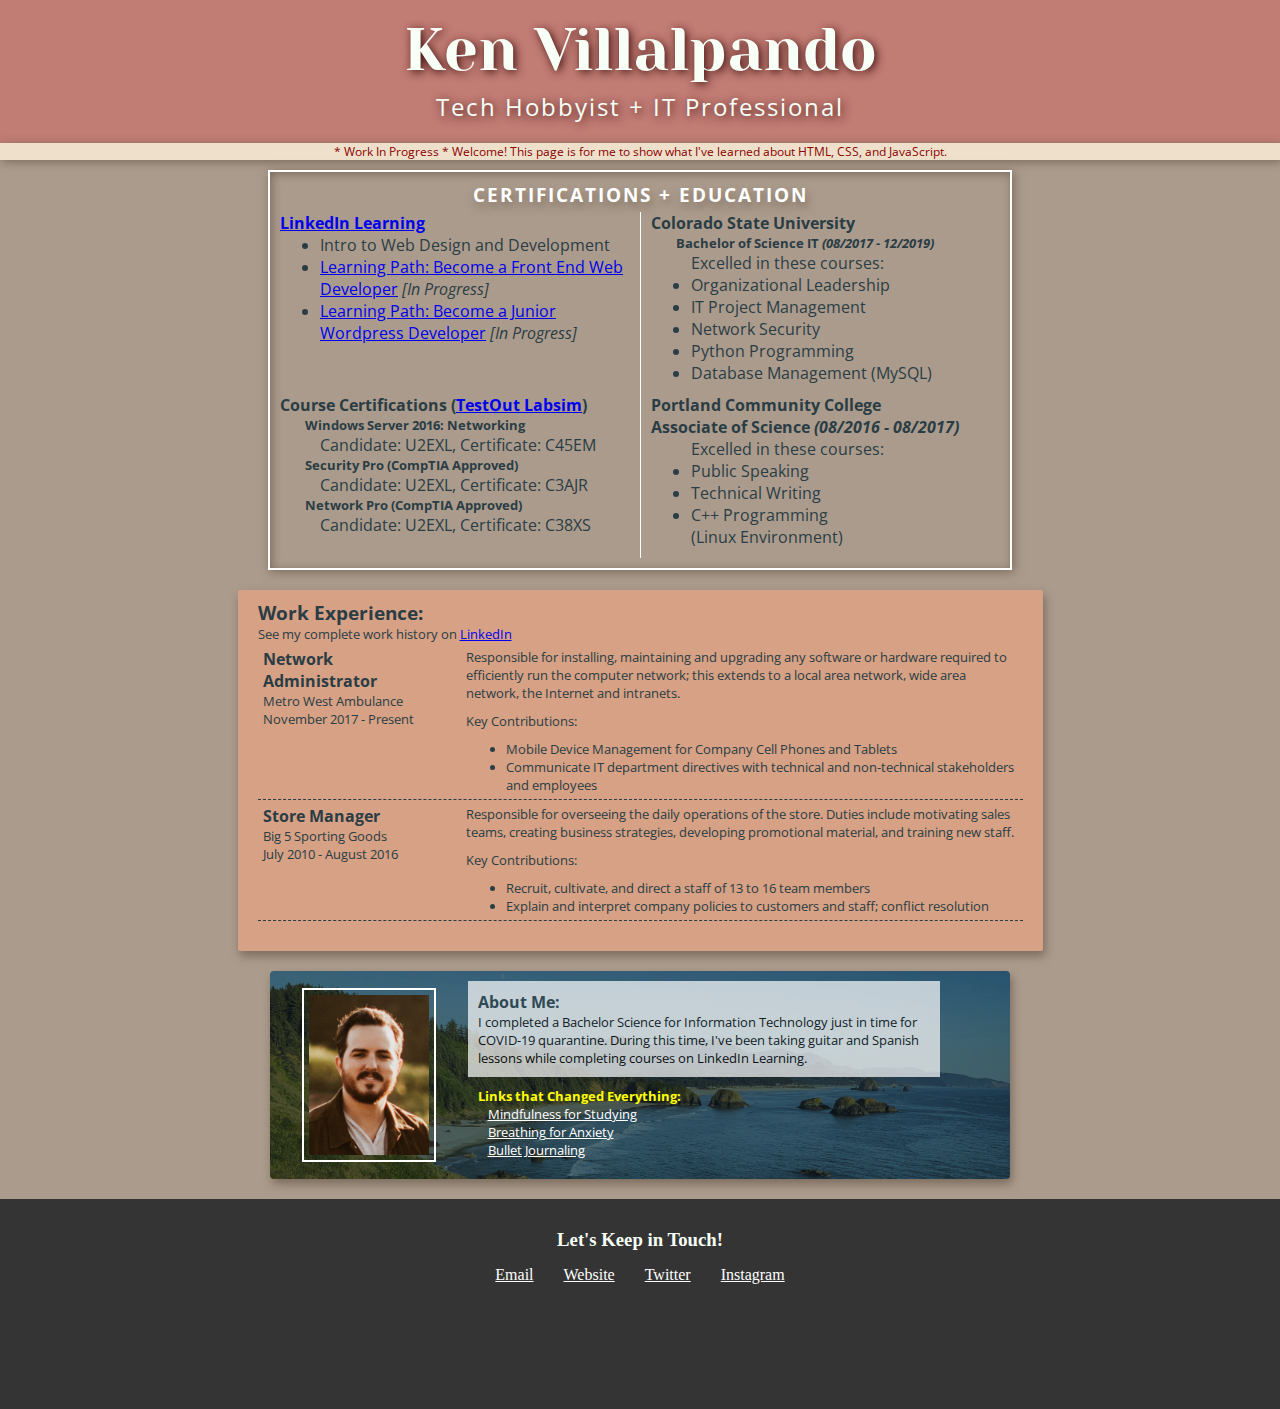
==== commit 657f7f38: "Overhaul" ====
--- a/index.html
+++ b/index.html
@@ -1,58 +1,353 @@
-<!DOCTYPE HTML>
+<!DOCTYPE html>
 <html>
     <head>
-        <meta charset="UTF-8">
-        <meta name="viewport" content="width=device-width, initial-scale=1, maximum-scale=1">
-        <title>Ken Villalpando</title>
-        <!-- GOOGLE FONTS -->
-        <link href="https://fonts.googleapis.com/css2?family=Roboto&display=swap" rel="stylesheet"> 
-        <link href="https://fonts.googleapis.com/css2?family=Yeseva+One&display=swap" rel="stylesheet"> 
+        <meta charset="utf-8">
+        <meta name="viewport" content="width=device-width, initial-scale=1.0">
+
+        <title>Ken Villalpando, Tech Hobbyist + IT Professional</title>
+
+        <link href="https://fonts.googleapis.com/css2?family=Roboto&display=swap" rel="stylesheet">
+        <link href="https://fonts.googleapis.com/css2?family=Yeseva+One&display=swap" rel="stylesheet">
         <link href="https://fonts.googleapis.com/css2?family=Acme&display=swap" rel="stylesheet">
         <link href="https://fonts.googleapis.com/css2?family=Montserrat&family=Open+Sans&display=swap" rel="stylesheet">
 
-        <link rel="stylesheet" href=".\styles.css">
+        <style>
+            /* ********** GLOBAL ********** */
+            html {
+                background: #AB9B8C;
+            }
+            body {
+                margin: 0 auto;
+            }
+            main {
+                max-width: 900px;
+                width: 85%;
+                margin: 0 auto;
+
+                display: grid;
+                grid-template-columns: 1fr;
+
+                grid-auto-rows: minmax(50px, auto);
+
+                grid-gap: 20px;
+                gap: 20px;
+            }
+            h2, h3, h4, h5, h6, p, ul, li {
+                margin: 0;
+                /* font-weight: 100; */
+            }
+
+            /* ********** HEADER ********** */
+            header {
+                width: 100%;
+                background: #C17C74;
+
+                color: #F7FFF7;
+                padding: 20px 0px;
+                box-shadow: 0px 5px 10px #7A6C5d;
+            }
+            header div {
+                display: grid;
+                grid-template-columns: 1fr;
+                grid-auto-rows: minmax(20px, auto);
+                grid-gap: 10px;
+                gap: 10px;
+
+                text-align: center;
+                text-shadow: 2px 2px 10px #3B0C0C;
+            }
+            header div h1 {
+                grid-row: 1;
+                font-size: 60px;
+                font-weight: 400;
+                line-height: 1;
+                font-family: 'Yeseva One', cursive;
+
+                margin: 0;
+            }
+            header div p {
+                grid-row: 2;
+                font-size: 24px;
+                font-family: 'Open Sans', sans-serif;
+                letter-spacing: 2px;
+
+                margin: 0;
+            }
+
+
+            /* Navigation*/
+            nav {
+                width: 80%;
+                background: none;
+                border: 1px solid white;
+
+                margin: 10px auto;
+                padding: 0px 0px;
+
+                text-align: center;
+                text-transform: uppercase;
+            }
+
+            /* Welcome Message */
+            .welcome { /* Message for Work In Progress s */
+                width: 100%;
+                margin: 0px auto 10px;
+                padding: 0;
+                text-align: center;
+
+                font-family: 'Open Sans', sans-serif;
+                font-size: 12px;
+                color:darkred;
+                background:#EEE0CB;
+                box-shadow: 2px 2px 10px #7A6C5d;
+            }
+
+            /* ********** CONTENT ********** */
+            article.education {
+                background: none;
+                width: 80%;
+                padding: 10px;
+                font-family: 'Open Sans', sans-serif;
+                border: 2px solid white;
+                margin: 0px auto;
+            }
+
+                /* EDU CONTENT */
+                .ed-exp div.title {
+                    grid-column: 1/3;
+                    grid-row: 1;
+
+                    color: white;
+                    text-align: center;
+                    text-transform: uppercase;
+                    letter-spacing: 2px;
+                    font-weight: 400;
+                    text-shadow: 2px 5px 10px #7A6C5d;
+
+                    padding-bottom: 5px;
+                }
+                .ed-exp div {
+                    padding-bottom: 10px;
+
+                }
+                .ed-exp div.one {
+                    grid-column: 1;
+                    grid-row: 2;
+                    color: #2A3D45;
+
+                    padding-right: 5px;
+                }
+                .ed-exp div.two {
+                    grid-column: 2;
+                    grid-row: 2;
+                    color: #2A3D45;
+                    border-left: 1px solid white;
+                    padding-left: 10px;
+                }
+                .ed-exp div.three {
+                    grid-column: 1;
+                    grid-row: 3;
+                    color: #2A3D45;
+
+                    padding-right: 5px;
+                }
+                .ed-exp div.four {
+                    grid-column: 2;
+                    grid-row: 3;
+                    color: #2A3D45;
+                    border-left: 1px solid white;
+                    padding-left: 10px;
+                }
+                article.education h5 {
+                    padding-left: 25px;
+                }
+                article.education p {
+                    padding-left: 40px;
+                }
+
+            /* WORK EXPERIENCE */
+            .work {
+                width: 85%;
+                background: #D6A184;
+                color: #2A3D45;
+                font-family: 'Open Sans', sans-serif;
+
+                margin: 0px auto;
+                padding: 10px 20px 30px 20px;
+                box-shadow: 2px 5px 10px #7A6C5d;
+                border-radius: 2px;
+            }
+            .work p, .work ul {
+                font-size: small;
+            }
+            .job-item {
+                /* border: 1px solid blue; */
+                padding: 5px;
+                /* border-top: 1px solid #2A3D45; */
+                border-bottom: 1px dashed #2A3D45;
+            }
+            .job-details {
+                /* border: 1px solid yellow; */
+                /* padding: 5px; */
+            }
+            .job-summary p {
+                padding-bottom: 10px;
+            }
+
+            /* PROJECTS */
+            article.projects {
+                width: 100%;
+                text-align: center;
+            }
+
+            /* ABOUT ME */
+            .about {
+                width: 80%;
+                /* background: #A9B18F; */
+                background: #2A3D45;
+                color: #2A3D45;
+                font-family: 'Open Sans', sans-serif;
+                padding: 10px;
+                margin: 0px auto 20px auto;
+                box-shadow: 2px 5px 10px #7A6C5d;
+                border-radius: 4px;
+
+                background-image:url(/pictures/ecola.JPEG);
+                background-blend-mode: overlay;
+                background-size: cover; 
+
+                display: grid;
+                grid-template-columns: 1fr 3fr;
+                gap: 10px;
+            }
+            .about img {
+                width: 120px;
+                border: 2px solid #ffffff;
+                /* border-radius: 4px; */
+
+                margin: auto;
+                padding: 5px;
+
+                grid-row: 1/3;
+                grid-column: 1;
+            }
+            .about .me-info {
+                grid-row: 1;
+                grid-column: 2/3;
+                width: 85%;;
+                padding: 10px;
+                /* margin: auto 20px auto 0px; */
+                background-color: #ffffff;
+                opacity: 0.7;
+                /* border-radius: 4px; */
+            }
+            .about .links {
+                /* text-align: center; */
+                grid-row: 2;
+                grid-column: 2/3;
+                padding-left: 10px;
+                font-size: small;
+            }
+            .about h2 {
+                font-size: medium;
+                /* width: 90%; */
+                margin: 0px auto;
+            }
+            .about h4 {
+                color: yellow;
+            }
+            .about p {
+                color: black;
+                /* width: 90%; */
+                font-size:small;
+                margin: 0px auto;
+            }
+            .about ul {
+                list-style-type: none;
+                padding: 0px 0px 10px 0px;
+            }
+            .about li {
+                padding: 0px 10px;
+            }
+            .about a {
+                color: white;
+            }
+
+            /* ********** FOOTER ********** */
+            footer {
+                width: 100%;
+                background: #343434;
+                color: #F7FFF7;
+                height: 150px;
+                padding-top: 30px;
+                padding-bottom: 30px;
+                text-align: center;
+            }
+            .contact-list {
+                list-style-type: none;
+                padding: 0;
+                display: flex;
+                justify-content: center;
+            }
+            .contact-list a {
+                color: white;
+                padding: 15px;
+                display: inline-block;
+            }
+
+            /* RESPONSIVE */
+            @media screen and (min-width: 376px) {
+                /* WORK */
+                .job-item {
+                    display: grid;
+                    grid-template-columns: 1fr 3fr;
+                    column-gap: 20px;;
+                }
+                /* EDU */
+                article.education.ed-exp {
+                    display: grid;
+                    grid-template-columns: repeat(2, minmax(0, 1fr));
+                    box-shadow: 2px 2px 10px #7A6C5d, inset 2px 2px 10px #7A6C5d;
+                }
+
+            }
+
+        </style>
     </head>
+
     <body>
+        <!-- HEADER -->
+        <header>
+            <div>
+                <h1>Ken Villalpando</h1>
+                <p>Tech Hobbyist + IT Professional</p>
+            </div>
+        </header>
+        
+        <!-- NAVIGATION -->
+        <!-- <nav>Navigation Content</nav> -->
+
+        <!-- DISCLAIMER -->
+        <section class="welcome">
+            * Work In Progress * Welcome! This page is for me to show what I've learned about
+            HTML, CSS, and JavaScript.
+        </section>
+
         <main>
-            <!-- HEADER -->
-            <header>
-                <div>
-                    <h1>Ken Villalpando</h1>
-                    <h2>Tech Hobbyist + IT Professional</h2>
+            <!-- LEARNING EXPERIENCE -->
+            <article class="education ed-exp">
+                <div class="title"><h3>Certifications + education</h3></div>
+                <div class="one">
+                    <h4><a href="https://www.linkedin.com/learning/gaining-skills-with-linkedin-learning-2/learning-paths" target="_blank">LinkedIn Learning</a></h4>
+                    <ul>
+                        <li>Intro to Web Design and Development</li>
+                        <li><a href="https://www.linkedin.com/learning/paths/become-a-front-end-web-developer?trk=learning-serp_learning_search-card&upsellOrderOrigin=default_guest_learningg" target="_blank">Learning Path: Become a Front End Web Developer</a> <em>[In Progress]</em></li>
+                        <li><a href="https://www.linkedin.com/learning/paths/become-a-junior-wordpress-developer?trk=learning-serp_learning_search-card&upsellOrderOrigin=default_guest_learning" target="_blank">Learning Path: Become a Junior Wordpress Developer</a> <em>[In Progress]</em></li>
+                    </ul>
                 </div>
-            </header>
-            <!-- Education and Certifications -->
-            <section class="education content-wrap">
-                <h2>Certifications + Education</h2>
-                <div class="certifications">
-                    <section id="cert">
-                        <h3><a href="https://www.linkedin.com/learning/gaining-skills-with-linkedin-learning-2/learning-paths" target="_blank">LinkedIn Learning</a></h3>
-                        <ul>
-                            <li><h5>Intro to Web Design and Development</h5></li>
-                            <li><h5><a href="https://www.linkedin.com/learning/paths/become-a-front-end-web-developer?trk=learning-serp_learning_search-card&upsellOrderOrigin=default_guest_learningg" target="_blank">Learning Path: Become a Front End Web Developer</a> <em>[In Progress]</em></h5></li>
-                            <li><h5><a href="https://www.linkedin.com/learning/paths/become-a-junior-wordpress-developer?trk=learning-serp_learning_search-card&upsellOrderOrigin=default_guest_learning" target="_blank">Learning Path: Become a Junior Wordpress Developer</a> <em>[In Progress]</em></h5></li>
-                        </ul>
-                    </section>
-                    <section id="cert">
-                        <h3>Course Certifications</h3>
-                        <div class="cert-entry">
-                            <h4>Windows Server 2016: Networking</h4>
-                            <p>Candidate: U2EXL, Certificate: C45EM<br><a href="https://www.testout.com/courses" target="_blank">TestOut Labsim</a></p>
-                        </div>
-                        <div class="cert-entry"> 
-                            <h4>Security Pro (CompTIA Approved)</h4>
-                            <p>Candidate: U2EXL, Certificate: C3AJR<br><a href="https://www.testout.com/courses" target="_blank">TestOut Labsim</a></p>
-                        </div>
-                        <div class="cert-entry">
-                            <h4>Network Pro (CompTIA Approved)</h4>
-                            <p>Candidate: U2EXL, Certificate: C38XS<br><a href="https://www.testout.com/courses" target="_blank">TestOut Labsim</a></p>
-                        </div>
-                    </section>
-                </div>
-                <div class="schooling">
-                    <section id="school">
-                        <h3>Colorado State University</h3>
-                        <h4>Bachelor of Science IT <em>(08/2017 - 12/2019)</em></h4>
+                <div class="two">
+                    <h4>Colorado State University</h4>
+                    <h5>Bachelor of Science IT <em>(08/2017 - 12/2019)</em></h5>
                         <p>Excelled in these courses:</p>
                         <ul>
                             <li>Organizational Leadership</li>
@@ -61,10 +356,19 @@
                             <li>Python Programming</li>
                             <li>Database Management (MySQL)</li>
                         </ul>
-                    </section>
-                    <section id="school">
-                        <h3>Portland Community College</h3>
-                        <h4>Associate of Science <em>(08/2016 - 08/2017)</em></h4>
+                </div>
+                <div class="three">
+                    <h4>Course Certifications (<a href="https://www.testout.com/courses" target="_blank">TestOut Labsim</a>)</h4>
+                      <h5>Windows Server 2016: Networking</h5>
+                        <p>Candidate: U2EXL, Certificate: C45EM</p>
+                      <h5>Security Pro (CompTIA Approved)</h5>
+                        <p>Candidate: U2EXL, Certificate: C3AJR</p>
+                      <h5>Network Pro (CompTIA Approved)</h5>
+                        <p>Candidate: U2EXL, Certificate: C38XS</p>
+                </div>
+                <div class="four">
+                    <h4>Portland Community College</h4>
+                    <h4>Associate of Science <em>(08/2016 - 08/2017)</em></h4>
                         <p>Excelled in these courses:</p>
                         <ul>
                             <li>Public Speaking</li>
@@ -72,110 +376,86 @@
                             <li>C++ Programming<br>
                             (Linux Environment)</li>
                         </ul>
-                    </section>
                 </div>
-            </section> 
-
-            <!-- Projects -->
-            <section class="projects">
-                <div>
-                    <h2>Projects:</h2>
-                    <a href="index.html" class ="projects" id="proj">
-                        <img src="pictures/main-page.png"/>
-                        <h4>This Site!</h4>
-                        <p>I built this page while learning html and CSS. It's likely to be ever changing as I learn more techniques for web design.</p>
-                    </a>
-                    <a href="it-page/" target="_blank" class ="projects" id="proj">
-                        <img src="it-page/images/sample-logo.png"/>
-                        <h4>Company IT Page</h4>
-                        <p>Why I began learning Web Development. We needed a new IT page so I made one using what I've learned so far.</p>
-                    </a>
-                    <a href="projects/writing.html" target="_blank" class ="projects" id="proj">
-                        <img src="pictures/thumb_desk.png"/>
-                        <h4>Technical Writing</h4>
-                        <p>Under Contruction...</p>
-                    </a>
-                    <!-- <a href="pictures/" target="_blank" class ="projects" id="proj">
-                        <img src=".\pictures/ProfileOptions.JPG"/>
-                        <h4>Pictures</h4>
-                        <p>Under Construction...</p>
-                    </a>
-                    <a href="#" target="_blank" class ="projects" id="proj">
-                        <img src="pictures/thumb_bww.png"/>
-                        <h4>Videos</h4>
-                        <p>Under Construction...</p>
-                    </a>
-                    <a href="projects/kensdesk.html" target="_blank" class ="projects" id="proj">
-                        <img src="projects/pics/desk_start.jpg"/>
-                        <h4>Desk Project</h4>
-                        <p>Under Construction...</p> -->
-                    </a>
-                </div>
-            </section>
-
-            <!-- Work Experience -->
-            <section class="work-experience">
-                <div class="content-wrap">
-                    <h2>Work Experience:</h2>
-                    <section id="job">
-                        <h3>Network Administrator | Metro West Ambulance</h3>
-                        <h4><em>(11/13/17 - Present)</em></h4>
-                        <p>Job Summary:</p>
-                        <p class="desc"><i>Responsible for installing, maintaining and upgrading any software or hardware required to efficiently run the computer network; this extends to a local area network, wide area network, the Internet and intranets.</i></p>
-                        <p>Additional Duties:</p>
+            </article>
+
+            <!-- WORK EXPERIENCE -->
+            <article class="work">
+                <h3>Work Experience:</h3>
+                <p>See my complete work history on <a href="https://www.linkedin.com/in/ken-villalpando" target="_blank">LinkedIn</a></p>
+                <!-- Job 1 -->
+                <section class="job-item">
+                    <div class="job-details">
+                        <h4>Network Administrator</h4>
+                        <p>Metro West Ambulance</p>
+                        <p>November 2017 - Present<p>
+                    </div>
+                    <div class="job-summary">
+                        <p>Responsible for installing, maintaining and upgrading any software or hardware required 
+                            to efficiently run the computer network; this extends to a local area network, 
+                            wide area network, the Internet and intranets.</p>       
+                        <!-- <h4>Additional Duties:</h4> -->
+                        <p>Key Contributions:</p>
                         <ul>
                             <li>Mobile Device Management for Company Cell Phones and Tablets</li>
                             <li>Communicate IT department directives with technical and non-technical stakeholders and employees</li>
                         </ul>
-                    </section>
-                        <section id="job">
-                        <h3>Store Manager | Big 5 Sporting Goods</h3>
-                        <h4><em>(7/13/10 - 8/16/16)</em></h4>
-                        <p>Job Summary:</p>
-                        <p class="desc">
-                            <i>Responsible for overseeing the daily operations of the store. Duties include motivating sales teams, creating business strategies, developing promotional material, and training new staff.</i>
-                        </p>
-                        <p>Optional List:</p>
+                    </div>
+                </section>
+                
+                <!-- Job 2 -->
+                <section class="job-item">
+                    <div class="job-details">
+                        <h4>Store Manager</h4>
+                        <p>Big 5 Sporting Goods</p>
+                        <p>July 2010 - August 2016</p>
+                    </div>
+                    <div class="job-summary">
+                        <p>Responsible for overseeing the daily operations of the store. Duties include motivating sales teams, creating business strategies, developing promotional material, and training new staff.</p>        
+                        <p>Key Contributions:</p>
                         <ul>
                             <li>Recruit, cultivate, and direct a staff of 13 to 16 team members</li>
                             <li>Explain and interpret company policies to customers and staff; conflict resolution</li>
                         </ul>
-                    </section>
-                </div>
-            </section>
-                        
-            <!-- About Me -->
-            <section class="about-me">
-                <div class="content-wrap">
-                    <img src=".\pictures/ken.png" alt="Ken" />
-                    
-                    <section id="about">
-                        <h2>About Me:</h2>
-                        <p>I completed a Bachelor Science for Information Technology just in time for COVID-19 quarantine. During this time, I've been taking guitar and Spanish lessons while completing courses on LinkedIn Learning. 
-                        <br><br>
-                        I decided to make a website to practice what I've learned in the HTML and CSS Essential Courses.</p>
-                    </section>
-                    <ul>Links that Changed Everything:
+                    </div>
+                </section>   
+            </article>
+
+            <!-- PROJECTS -->
+            <!-- <article class="projects">
+                Projects:
+            </article> -->
+
+            <!-- ABOUT ME -->
+            <article class="about">
+                <img src=".\pictures/ken.png" alt="Ken" />
+                <section class="me-info">
+                    <h2>About Me:</h2>
+                    <p>I completed a Bachelor Science for Information Technology 
+                        just in time for COVID-19 quarantine. During this time, 
+                        I've been taking guitar and Spanish lessons while 
+                        completing courses on LinkedIn Learning.</p>
+                </section>
+                <section class="links">
+                    <ul><h4>Links that Changed Everything:</h4>
                         <li><a href="https://csuglobal.edu/blog/using-mindfulness-techniques-to-improve-schoolwork?utm_medium=socialmedia&utm_source=linkedin_company&utm_campaign=productcategory_general&utm_content=_9_5_19" target="_blank">Mindfulness for Studying</a></li>
                         <li><a href="https://www.medicalnewstoday.com/articles/324417" target="_blank">Breathing for Anxiety</a></li>
                         <li><a href="https://bulletjournal.com/pages/learn" target="_blank">Bullet Journaling</a></li>
                     </ul>
-                </div>
-            </section>
-     
-            <!-- Contact Info / Social Media -->
-            <footer>
-                <div class="content-wrap">
-                    <h2>Let's keep in touch!</h2>
-                    <!-- Social Media and Links -->
-                    <ul>
-                        <li><a href="mailto:kvillalp@gmail.com">Email</a></li>
-                        <li><a href="https://kepando.github.io" target="_blank">Website</a></li>
-                        <li><A href="https://twitter.com/kepando">Twitter</a></li>
-                        <li><a href="https://www.instagram.com/kepando/" target="_blank">Instagram</a></li>
-                    </ul>
-                </div>
-            </footer>
+                </section>
+            </article>
         </main>
+
+        <!-- CONTACT INFO -->
+        <footer>
+            <h3>Let's Keep in Touch!</h3>
+            <!-- Social Media and Links -->
+            <ul class="contact-list">
+                <li><a href="mailto:kvillalp@gmail.com">Email</a></li>
+                <li><a href="https://kepando.github.io" target="_blank">Website</a></li>
+                <li><A href="https://twitter.com/kepando">Twitter</a></li>
+                <li><a href="https://www.instagram.com/kepando/" target="_blank">Instagram</a></li>
+            </ul>
+        </footer>
     </body>
 </html>
